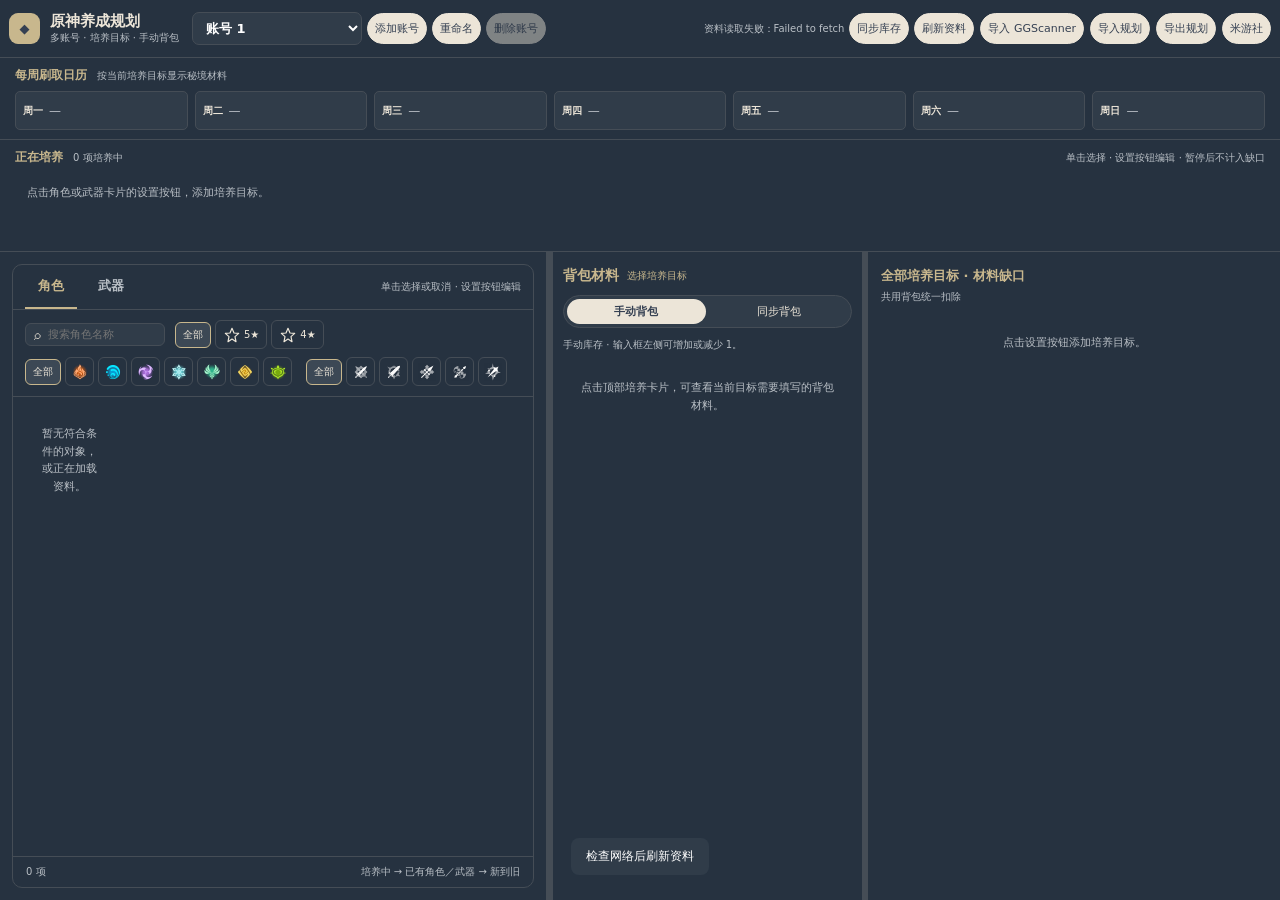
==== desktop/GenshinPlanner/wwwroot/index.html @ 85b59d74 "Bind planner accounts to game UIDs and simplify inventory sync" ====
<!doctype html>
<html lang="zh-CN">
<head>
<meta charset="utf-8"><meta name="viewport" content="width=device-width,initial-scale=1">
<title>原神养成规划</title><link rel="stylesheet" href="desktop.css">
</head>
<body>
<div class="app">
  <header class="app-header">
    <div class="app-identity"><span class="app-mark">◆</span><div><strong>原神养成规划</strong><span>多账号 · 培养目标 · 手动背包</span></div></div>
    <div class="account-picker"><select id="accountSelect" aria-label="切换规划账号"></select></div>
    <button class="soft-btn" id="addAccountButton" type="button">添加账号</button>
    <button class="soft-btn" id="renameAccountButton" type="button">重命名</button>
    <button class="soft-btn" id="deleteAccountButton" type="button">删除账号</button>
    <div class="header-spacer"></div><span class="data-status" id="dataStatus" role="status">正在读取本地数据…</span>
    <button class="soft-btn" id="syncInventoryButton" type="button">同步库存</button>
    <div class="header-actions">
      <button class="soft-btn" id="refreshButton" type="button">刷新资料</button>
      <button class="soft-btn" id="importGoodButton" type="button">导入 GGScanner</button>
      <button class="soft-btn" id="importButton" type="button">导入规划</button>
      <button class="soft-btn" id="exportButton" type="button">导出规划</button>
      <button class="soft-btn" id="mysOpen" type="button">米游社</button>
    </div>
  </header>
  <section class="calendar-strip" aria-label="每周刷取日历">
    <div class="strip-heading"><strong>每周刷取日历</strong><span id="calendarNote">按当前培养目标显示秘境材料</span></div>
    <div class="calendar-days" id="calendarDays"></div>
  </section>
  <section class="active-goals-strip" aria-label="正在培养">
    <div class="strip-heading"><strong>正在培养</strong><span id="activeGoalCount">0 项</span><span class="strip-hint">单击选择 · 设置按钮编辑 · 暂停后不计入缺口</span></div>
    <div class="active-goal-list" id="activeGoals"></div>
  </section>
  <div class="workbench" id="workbench">
    <main class="editor">
      <section class="chooser-panel">
        <div class="tabs" role="tablist" aria-label="培养对象">
          <button type="button" class="tab active" data-tab="character" aria-selected="true">角色</button>
          <button type="button" class="tab" data-tab="weapon" aria-selected="false">武器</button>
          <span class="roster-help">单击选择或取消 · 设置按钮编辑</span>
        </div>
        <div class="filter-area">
          <div class="filter-top">
            <label class="searchbox"><span aria-hidden="true">⌕</span><input id="searchInput" type="search" placeholder="搜索名称" autocomplete="off"></label>
            <div class="filter-row" id="starFilters" aria-label="星级筛选"></div>
          </div>
          <div class="filter-row" id="elementFilters" aria-label="元素筛选"></div>
          <div class="filter-row" id="weaponFilters" aria-label="武器类型筛选"></div>
        </div>
        <div class="roster-scroll"><div class="roster-grid" id="rosterGrid" aria-live="polite"></div></div>
        <div class="roster-foot"><span id="rosterCount">—</span><span>培养中 → 已有角色／武器 → 新到旧</span></div>
      </section>
    </main>
    <div class="column-resizer" data-divider="0" role="separator" tabindex="0" aria-orientation="vertical" aria-label="调整角色与背包列宽"></div>
    <aside class="inventory-rail">
      <div class="inventory-heading"><strong>背包材料</strong><span id="inventoryTarget">选择培养目标</span></div>
      <div class="inventory-mode-switch" role="group" aria-label="库存模式"><button type="button" data-inventory-mode="manual" class="active" aria-pressed="true">手动背包</button><button type="button" data-inventory-mode="synced" aria-pressed="false">同步背包</button></div>
      <p class="inventory-note" id="inventoryModeNote">手动库存 · 输入框左侧可增加或减少 1。</p>
      <div class="inventory-scroll" id="inventoryGroups"></div>
    </aside>
    <div class="column-resizer" data-divider="1" role="separator" tabindex="0" aria-orientation="vertical" aria-label="调整背包与材料缺口列宽"></div>
    <aside class="deficit-rail">
      <div class="deficit-heading"><strong id="resultTitle">全部培养目标 · 材料缺口</strong><span id="resultSummary">共用背包统一扣除</span></div>
      <div class="deficit-content" id="resultContent" aria-live="polite"></div>
    </aside>
  </div>
</div>
<div class="modal-backdrop" id="modal" hidden>
  <div class="modal" role="dialog" aria-modal="true" aria-labelledby="modalTitle">
    <h2 id="modalTitle">确认</h2><p id="modalDescription"></p>
    <input id="modalInput" type="text" maxlength="32" autocomplete="off">
    <div class="modal-actions"><button id="modalCancel" type="button">取消</button><button id="modalConfirm" class="primary-btn" type="button">确认</button></div>
  </div>
</div>
<div class="modal-backdrop" id="goalModal" hidden>
  <div class="modal goal-modal" role="dialog" aria-modal="true" aria-labelledby="goalModalTitle">
    <h2 id="goalModalTitle">培养目标</h2><div id="goalModalBody"></div>
    <div class="modal-actions"><button id="goalAddCopy" type="button" hidden>添加同名武器</button><button id="goalRemoveCopy" class="danger-btn" type="button" hidden>移除武器</button><button id="goalDelete" class="danger-btn" type="button">删除目标</button><span class="modal-spacer"></span><button id="goalCancel" type="button">取消</button><button id="goalSave" class="primary-btn" type="button">保存</button></div>
  </div>
</div>
<div class="modal-backdrop" id="mysModal" hidden>
  <div class="modal mys-modal" role="dialog" aria-modal="true" aria-labelledby="mysTitle">
    <h2 id="mysTitle">米游社账号与绑定</h2><p id="mysCurrentBinding"></p>
    <div class="goal-field"><span>米游社账号</span><select id="mysAccount"></select></div>
    <div class="modal-actions"><button id="mysAdd" type="button">添加账号</button><button id="mysRefresh" type="button">刷新凭证</button><button id="mysRemove" type="button">移除账号</button></div>
    <div id="mysQr" hidden><img id="mysQrImage" width="220" height="220" alt="米游社登录二维码"></div>
    <div class="goal-field"><span>原神 UID</span><select id="mysUid"></select></div>
    <div class="goal-field"><span>绑定规划账号</span><select id="mysBindingTarget"></select></div>
    <label class="goal-field" id="mysNewNameField" hidden><span>账号名称</span><input id="mysNewName" type="text" maxlength="32" autocomplete="off"></label>
    <div class="modal-actions"><button id="mysUnbind" type="button">解除当前绑定</button><button id="mysDiagnose" type="button">材料诊断</button><button id="mysBind" class="primary-btn" type="button">确认绑定</button></div>
    <p id="mysStatus" role="status"></p><p>库存按材料系列反推，虚线表示可确认的原始库存下限。未确定的材料留空；同步成功后更新整个同步背包。</p>
    <div class="modal-actions"><button id="mysClose" type="button">关闭</button></div>
  </div>
</div>
<div class="toast" id="toast" role="status" aria-live="polite"></div>
<script src="vendor/qrcode-generator.js"></script>
<script type="module" src="desktop-app.mjs"></script>
</body>
</html>
---- desktop/GenshinPlanner/wwwroot/desktop.css ----
:root{font-family:Inter,"Segoe UI","Microsoft YaHei",system-ui,sans-serif;font-size:13px;color:var(--text);background:var(--panel);color-scheme:dark;--panel:#263240;--surface:#303c49;--surface-hover:#3c4855;--line:#454d56;--text:#ece5d8;--muted:#b9bfc5;--gold:#c8b78d;--cream:#ece5d8;--ink:#354052;--purple:var(--gold)}
*{box-sizing:border-box}html,body{height:100%;width:100%;margin:0;overflow:hidden}
button,input,select{font:inherit}button{cursor:pointer}button:disabled{opacity:.45;cursor:default}
.app{display:flex;flex-direction:column;height:100vh;min-width:960px;background:var(--panel)}
.app-header{height:58px;min-height:58px;border-bottom:1px solid var(--line);background:var(--panel);display:flex;align-items:center;gap:9px;padding:0 16px}
.app-identity{display:flex;gap:10px;align-items:center;flex:none;margin-right:8px}.app-identity strong{display:block;font-size:15px}.app-identity span:not(.app-mark){display:block;font-size:10px;color:var(--muted)}.app-mark{width:31px;height:31px;border-radius:9px;background:var(--gold);color:var(--ink);display:grid;place-items:center}
.header-spacer{flex:1}.header-actions{display:flex;gap:6px;flex-wrap:nowrap}.account-picker{flex:none}.account-picker select{background:var(--surface);border:1px solid var(--line);border-radius:7px;padding:7px 9px;width:170px;max-width:100%;font-weight:700}.soft-btn{font-size:11px;border:1px solid var(--cream);background:var(--cream);border-radius:18px;padding:7px 9px;color:var(--ink);white-space:nowrap}.soft-btn:hover:not(:disabled){background:#fff}.data-status{color:var(--muted);font-size:10px;max-width:190px;overflow:hidden;white-space:nowrap;text-overflow:ellipsis}
.calendar-strip{background:var(--panel);border-bottom:1px solid var(--line);padding:9px 15px;flex:none}.strip-heading{display:flex;align-items:center;gap:10px;font-size:12px;margin-bottom:7px}.strip-heading strong,.inventory-heading strong,.deficit-heading strong{color:var(--gold)}.strip-heading span{color:var(--muted);font-size:10px}.strip-hint{margin-left:auto}.calendar-days{display:flex;gap:7px;overflow-x:auto;align-items:stretch;scrollbar-width:thin}.calendar-day{flex:1 0 auto;min-height:38px;background:var(--surface);border:1px solid var(--line);border-radius:5px;display:flex;align-items:center;gap:6px;padding:5px 7px;font-size:10px}.calendar-day strong{white-space:nowrap;color:var(--text)}.calendar-day:nth-child(7){border-color:var(--line);background:var(--surface)}.calendar-materials{display:flex;flex-wrap:nowrap;align-items:center;gap:4px;min-height:27px}.calendar-material{width:29px;height:29px;flex:none;border:1px solid var(--line);border-radius:5px;background:var(--surface);display:grid;place-items:center;overflow:hidden}.calendar-material img{width:100%;height:100%;object-fit:contain}.calendar-empty{font-size:12px;color:var(--muted)}
.active-goals-strip{background:var(--panel);border-bottom:1px solid var(--line);padding:9px 15px;min-height:112px;flex:none}.active-goal-list{display:flex;overflow-x:auto;gap:8px;min-height:64px;padding-bottom:3px}.goal-card{display:flex;flex:0 0 192px;align-items:center;gap:7px;border:1px solid var(--line);border-radius:9px;background:var(--surface);padding:6px 8px;text-align:left;cursor:pointer;min-width:0}.goal-card.selected{background:var(--surface-hover);outline:2px solid #fff;outline-offset:-2px}.goal-card.paused .goal-art img{filter:grayscale(1);opacity:.55}.goal-card:focus-visible,.avatar-card:focus-visible{outline:2px solid #ffffff;outline-offset:2px}.goal-art{flex:none;width:35px;height:39px;border-radius:7px;position:relative;display:grid;place-items:center;background:var(--surface);color:white;overflow:hidden;font-weight:700;font-size:17px}.goal-art img{position:absolute;inset:0;width:100%;height:100%;object-fit:contain;z-index:1}.thumb-fallback[hidden]{display:none}.goal-description{display:flex;flex:1;flex-direction:column;gap:4px;min-width:0}.goal-description strong{font-size:11px;white-space:nowrap;overflow:hidden;text-overflow:ellipsis}.goal-description small{color:var(--muted);font-size:10px;white-space:nowrap;overflow:hidden;text-overflow:ellipsis}.goal-toggle{width:24px;height:24px;flex:none;border:1px solid var(--line);background:var(--panel);color:var(--text);border-radius:6px;display:grid;place-items:center;padding:2px}.goal-toggle svg{width:16px;height:16px;stroke-width:2}.goal-paused{position:absolute;z-index:4;bottom:0;left:0;right:0;background:#414760d9;color:#fff;text-align:center;font-size:9px;line-height:15px}.empty-strip{font-size:11px;color:var(--muted);padding:12px}
.workbench{display:grid;grid-template-columns:minmax(0,1fr) 6px 310px 6px 400px;min-height:0;flex:1;overflow:hidden}.column-resizer{position:relative;z-index:5;background:var(--line);cursor:col-resize;touch-action:none}.column-resizer:hover,.column-resizer.dragging,.column-resizer:focus-visible{background:var(--gold)}.resizing-columns,.resizing-columns *{cursor:col-resize!important;user-select:none!important}
.editor{min-width:0;min-height:0;display:flex;flex-direction:column;padding:12px}.chooser-panel{border:1px solid var(--line);background:var(--panel);border-radius:10px;display:flex;flex-direction:column;min-height:0;overflow:hidden;flex:1}
.tabs{display:flex;align-items:center;gap:8px;height:45px;flex:none;border-bottom:1px solid var(--line);padding:0 12px}.tab{border:0;background:transparent;color:var(--muted);height:100%;border-bottom:2px solid transparent;padding:0 13px;font-weight:650}.tab.active{color:var(--gold);border-color:var(--gold)}.roster-help{margin-left:auto;font-size:10px;color:var(--muted)}
.filter-area{padding:10px 12px;border-bottom:1px solid var(--line);display:flex;flex-direction:row;align-items:center;align-content:flex-start;flex-wrap:wrap;column-gap:14px;row-gap:8px}.filter-top,.filter-row{display:flex;align-items:center;flex-wrap:wrap;gap:4px}.filter-top{column-gap:10px;row-gap:8px}.filter-row[hidden]{display:none}.searchbox{display:flex;align-items:center;gap:5px;background:var(--surface);border:1px solid var(--line);border-radius:6px;padding:3px 8px}.searchbox input{color:var(--text);width:110px;max-width:100%;min-width:0;border:0;background:transparent;outline:none;font-size:11px}.filter-chip{border:1px solid var(--line);border-radius:6px;background:var(--panel);color:var(--text);font-size:10px;padding:5px 7px;display:inline-flex;align-items:center;justify-content:center;gap:4px;white-space:nowrap}.filter-chip.active{background:var(--surface-hover);border-color:var(--gold);color:var(--text)}.filter-chip.icon-only{width:29px;height:29px;padding:3px;flex:none}.filter-icon{width:17px;height:17px;display:grid;place-items:center;flex:none}.filter-icon svg,.filter-icon img{width:16px;height:16px;object-fit:contain} .filter-icon.weapon-type{width:21px;height:21px}.filter-icon.weapon-type img,.filter-icon.weapon-type svg{width:18px;height:18px}
.roster-scroll{overflow:auto;min-height:0;flex:1;padding:10px}.roster-grid{display:grid;grid-template-columns:repeat(auto-fill,minmax(82px,1fr));gap:8px;align-content:start}.avatar-card{background:var(--cream);border:1px solid transparent;border-radius:5px;display:flex;flex-direction:column;align-items:stretch;gap:0;position:relative;isolation:isolate;cursor:pointer;min-width:0;overflow:hidden;text-align:center;padding:0}.avatar-card.selected::after{content:"";position:absolute;inset:0;border:2px solid #fff;border-radius:inherit;pointer-events:none;z-index:30}.avatar-card:hover{border-color:var(--gold)} .avatar-portrait{width:100%;aspect-ratio:1/1;position:relative;border-radius:4px 4px 17px 0;display:grid;place-items:center;overflow:hidden;background:#8a90a6 center/cover no-repeat;font-size:20px;color:white;font-weight:700}.avatar-card[data-rarity="1"] .avatar-portrait{background-image:url("icons/rarity/rarity-1.png")}.avatar-card[data-rarity="2"] .avatar-portrait{background-image:url("icons/rarity/rarity-2.png")}.avatar-card[data-rarity="3"] .avatar-portrait{background-image:url("icons/rarity/rarity-3.png")}.avatar-card[data-rarity="4"] .avatar-portrait{background-image:url("icons/rarity/rarity-4.webp")}.avatar-card[data-rarity="5"] .avatar-portrait{background-image:url("icons/rarity/rarity-5.webp")}.avatar-portrait>img{position:absolute;inset:0;width:100%;height:100%;object-fit:contain;z-index:1}.avatar-portrait>.thumb-fallback{z-index:1}.card-badge{--badge-inset:4px;--badge-size:23px;z-index:4;position:absolute;width:var(--badge-size);height:var(--badge-size);display:grid;place-items:center;background:transparent;border:0;padding:0;pointer-events:none}.card-badge.element{top:var(--badge-inset);left:var(--badge-inset)}.card-badge.training{bottom:var(--badge-inset);left:var(--badge-inset)}.card-badge img,.card-badge svg{position:static;width:100%;height:100%;object-fit:contain}.card-badge.element img{width:17px;height:17px}.avatar-status{position:absolute;bottom:6px;left:6px;z-index:5;width:23px;height:23px;display:grid;place-items:center;border-radius:5px;background:#469875;color:#fff;font-size:15px}.card-settings{position:absolute;top:4px;right:4px;z-index:11;width:23px;height:23px;border:0;border-radius:4px;background:transparent;color:#fff;display:grid;place-items:center;padding:0;cursor:pointer;line-height:0;filter:drop-shadow(0 1px 1px #263240)}.card-settings svg,.card-settings img{width:18px;height:18px;display:block;object-fit:contain}.goal-settings img{width:16px;height:16px;object-fit:contain}.card-settings:hover{background:#26324088}.card-settings:focus-visible{outline:1px solid white}.avatar-instance{position:absolute;top:4px;left:4px;z-index:5;background:#28374db8;color:#fff;font-size:9px;line-height:13px;padding:0 3px;border-radius:3px}.avatar-name{font-size:11px;line-height:16px;font-weight:680;white-space:nowrap;overflow:hidden;text-overflow:ellipsis;width:100%;padding:4px 5px;color:var(--ink);background:var(--cream);min-height:25px}.avatar-preview{position:absolute;bottom:7px;right:7px;z-index:12;background:var(--panel);color:var(--cream);font-size:8px;font-weight:700;border-radius:3px;line-height:13px;padding:0 3px;white-space:nowrap;pointer-events:none}.roster-foot{display:flex;justify-content:space-between;color:var(--muted);font-size:10px;border-top:1px solid var(--line);padding:8px 13px}
.inventory-rail{background:var(--panel);border-left:1px solid var(--line);padding:15px 10px 0;display:flex;flex-direction:column;min-height:0;min-width:0}.inventory-heading{display:flex;align-items:center;gap:8px}.inventory-heading strong{font-size:14px;white-space:nowrap}.inventory-heading span{font-size:10px;overflow:hidden;text-overflow:ellipsis;white-space:nowrap;color:var(--gold)}.inventory-note{font-size:10px;line-height:1.5;color:var(--muted);margin:9px 0}.inventory-scroll{overflow:auto;flex:1;min-height:0;padding-bottom:15px}.material-group{border:1px solid var(--line);border-radius:8px;margin-bottom:10px;overflow:hidden}.material-group>header{font-size:11px;font-weight:740;padding:9px;background:var(--surface);border-bottom:1px solid var(--line)}.material-rows{padding:3px 7px}.material-row{display:grid;grid-template-columns:30px minmax(0,1fr) 94px;align-items:center;gap:5px;min-height:44px;border-bottom:1px solid var(--line);padding:4px 0}.material-row:last-child{border:0}.material-img{width:30px;height:30px;display:grid;place-items:center;border-radius:5px;background:var(--surface);flex:none;overflow:hidden}.material-img img{width:100%;height:100%;object-fit:cover}.material-item-copy{min-width:0}.material-name{font-size:10px;overflow:hidden;white-space:nowrap;text-overflow:ellipsis}.material-share{font-size:9px;color:var(--gold);margin-top:4px}.material-number{display:flex;width:94px;height:29px;border:1px solid var(--line);border-radius:6px;overflow:hidden}.material-arrows{display:flex;flex-direction:column;flex:none;width:22px;border-right:1px solid var(--line)}.material-arrows button{height:14px;border:0;background:var(--surface);padding:0;font-size:8px;color:var(--text)}.material-arrows button:first-child{border-bottom:1px solid var(--line)}.material-number input{background:var(--surface);width:100%;min-width:0;border:0;text-align:right;padding:0 5px;color:var(--text)}.empty-hint{padding:18px;text-align:center;font-size:11px;color:var(--muted);line-height:1.6}
.deficit-rail{background:var(--panel);padding:15px 10px 0;min-height:0;min-width:0;display:flex;flex-direction:column}.deficit-heading{display:flex;flex-direction:column;gap:5px;padding:0 3px 12px}.deficit-heading strong{font-size:13px}.deficit-heading span{font-size:10px;color:var(--muted)}.deficit-content{overflow-y:auto;min-height:0;flex:1;padding-bottom:16px}.deficit-group{border:1px solid var(--line);background:var(--panel);border-radius:9px;margin-bottom:9px;overflow:hidden}.deficit-group h3{margin:0;padding:9px 10px;font-size:11px;background:var(--surface);color:var(--gold)}.deficit-item{border-bottom:1px solid var(--line)}.deficit-item:last-child{border:0}.deficit-item summary{list-style:none;cursor:pointer}.deficit-item summary::-webkit-details-marker{display:none}.deficit-row{display:flex;align-items:center;gap:7px;padding:7px 9px}.deficit-img{width:30px;height:30px}.deficit-name{min-width:0;flex:1;overflow:hidden;text-overflow:ellipsis;white-space:nowrap;font-size:10px}.deficit-value{display:flex;flex-direction:column;align-items:flex-end;gap:2px;white-space:nowrap}.deficit-value strong{font-size:11px;color:#e4bb80}.deficit-value small{font-size:9px;color:var(--muted)}.deficit-breakdown{padding:9px 10px;background:var(--surface);border-top:1px solid var(--line)}.deficit-source-heading{font-size:10px;font-weight:700;margin-bottom:7px;color:var(--gold)}.deficit-source-row{display:flex;justify-content:space-between;gap:7px;padding:4px 0;font-size:10px}.deficit-source-row b{white-space:nowrap;font-size:10px}.deficit-breakdown p{color:var(--muted);font-size:9px;line-height:1.5;margin:6px 0 0}.deficit-warning{padding:10px;border:1px solid #77585a;border-radius:6px;margin-bottom:8px;background:#493c43;font-size:10px;color:#f0b6ad}
#modal{z-index:60}.modal-backdrop[hidden]{display:none!important}.modal-backdrop{position:fixed;z-index:40;inset:0;background:#14223d70;display:grid;place-items:center;padding:20px}.modal{width:min(410px,95vw);max-height:90vh;overflow:auto;padding:22px;background:var(--panel);box-shadow:0 22px 75px #101e3a38;border-radius:14px}.modal h2{font-size:17px;margin:0 0 12px}.modal p{font-size:11px;color:var(--muted);white-space:pre-wrap;line-height:1.6}.modal input[type="text"]{background:var(--surface);color:var(--text);height:36px;border:1px solid var(--line);border-radius:7px;width:100%;padding:8px}.modal-actions{display:flex;flex-wrap:wrap;gap:7px;margin-top:17px;justify-content:flex-end}.modal-spacer{flex:1}.modal-actions button{border:1px solid var(--cream);background:var(--cream);color:var(--ink);border-radius:30px;padding:8px 14px;white-space:nowrap}.modal-actions .primary-btn{background:var(--cream);color:var(--ink);border-color:var(--cream)}.modal-actions .danger-btn{color:#a4514d}.goal-modal{width:min(500px,95vw)}.goal-editor-caption{margin:4px 0 12px}.goal-level-field{display:grid;grid-template-columns:96px minmax(0,1fr) 20px minmax(0,1fr);align-items:center;column-gap:10px;min-height:38px;margin:9px 0}.goal-level-field>span{font-size:11px;color:var(--text)}.goal-level-field>.goal-level-arrow{text-align:center;font-size:14px;color:var(--muted)}.goal-field{display:grid;grid-template-columns:96px minmax(0,1fr);align-items:start;gap:10px;margin:10px 0}.goal-field>span{padding-top:10px}.goal-field span{font-size:11px;color:var(--text)}.goal-field select,.goal-level-field select{height:36px;width:100%;min-width:0;border:1px solid var(--line);border-radius:7px;background:var(--surface);padding:0 9px;font-size:11px}.goal-field[hidden]{display:none}.goal-check{display:flex;align-items:center;gap:8px;font-size:11px;margin:12px 0}.goal-check input{accent-color:var(--gold)}.toast{position:fixed;z-index:50;bottom:25px;left:50%;transform:translateX(-50%);background:var(--surface);color:white;border-radius:8px;padding:10px 15px;font-size:12px;opacity:0;pointer-events:none;transition:opacity .2s}.toast.show{opacity:1}
@media(max-width:1400px){.app-header{gap:5px;padding:0 9px}.soft-btn{padding:7px}.roster-grid{grid-template-columns:repeat(auto-fill,minmax(82px,1fr))}}

.weapon-picker{min-width:0}.weapon-picker-trigger{width:100%;min-height:36px;display:flex;gap:6px;align-items:center;text-align:left;background:var(--surface);color:var(--text);border:1px solid var(--line);border-radius:6px;padding:3px 8px}.picker-arrow{margin-left:auto}.weapon-picker-grid{display:grid;grid-template-columns:repeat(auto-fill,minmax(34px,1fr));gap:5px;max-height:172px;overflow:auto;padding:7px;margin-top:5px;background:var(--surface);border:1px solid var(--line);border-radius:6px}.weapon-picker-grid[hidden]{display:none}.weapon-picker-option{position:relative;min-width:0;aspect-ratio:1;padding:0;border:1px solid transparent;background:transparent;border-radius:4px;overflow:hidden}.weapon-picker-option.selected{border-color:#fff;outline:1px solid #fff;outline-offset:-2px}.weapon-picker-icon{display:grid;place-items:center;position:relative;width:100%;aspect-ratio:1;border-radius:3px;overflow:hidden;background-position:center;background-size:cover}.weapon-picker-trigger .weapon-picker-icon{width:28px;flex:none}.weapon-picker-icon>img{width:100%;height:100%;object-fit:contain;position:absolute;inset:0}.picker-instance{position:absolute;top:1px;left:1px;background:var(--panel);color:var(--cream);font-size:8px;border-radius:2px;padding:0 2px}.weapon-picker-command{grid-column:1/-1;text-align:left;padding:5px 7px;color:var(--text);background:var(--panel);border:1px solid var(--line);border-radius:4px}.weapon-picker-command.selected{border-color:var(--gold)}.material-img,.calendar-material,.weapon-picker-icon{background-position:center;background-size:cover;background-repeat:no-repeat}
[data-rank="1"]:is(.material-img,.calendar-material,.weapon-picker-icon){background-image:url("icons/rarity/rarity-1.png")}
[data-rank="2"]:is(.material-img,.calendar-material,.weapon-picker-icon){background-image:url("icons/rarity/rarity-2.png")}
[data-rank="3"]:is(.material-img,.calendar-material,.weapon-picker-icon){background-image:url("icons/rarity/rarity-3.png")}
[data-rank="4"]:is(.material-img,.calendar-material,.weapon-picker-icon){background-image:url("icons/rarity/rarity-4.webp")}
[data-rank="5"]:is(.material-img,.calendar-material,.weapon-picker-icon){background-image:url("icons/rarity/rarity-5.webp")}

#mysModal{z-index:55}.mys-modal{width:min(480px,95vw)}.mys-modal #mysQr:not([hidden]){display:grid;justify-items:center;margin:12px 0}.mys-modal #mysQr img{background:#fff}.inventory-minimum{border-style:dashed!important}

.inventory-mode-switch{display:flex;gap:4px;margin-top:10px;padding:3px;background:var(--surface);border:1px solid var(--line);border-radius:18px;flex:none}.inventory-mode-switch button{flex:1;min-width:0;border:0;background:transparent;color:var(--text);font-size:11px;border-radius:15px;padding:5px 4px;white-space:nowrap}.inventory-mode-switch button.active{background:var(--cream);color:var(--ink);font-weight:700}.material-number input[readonly]{cursor:default}.material-number:has(.inventory-minimum){border-style:dashed}
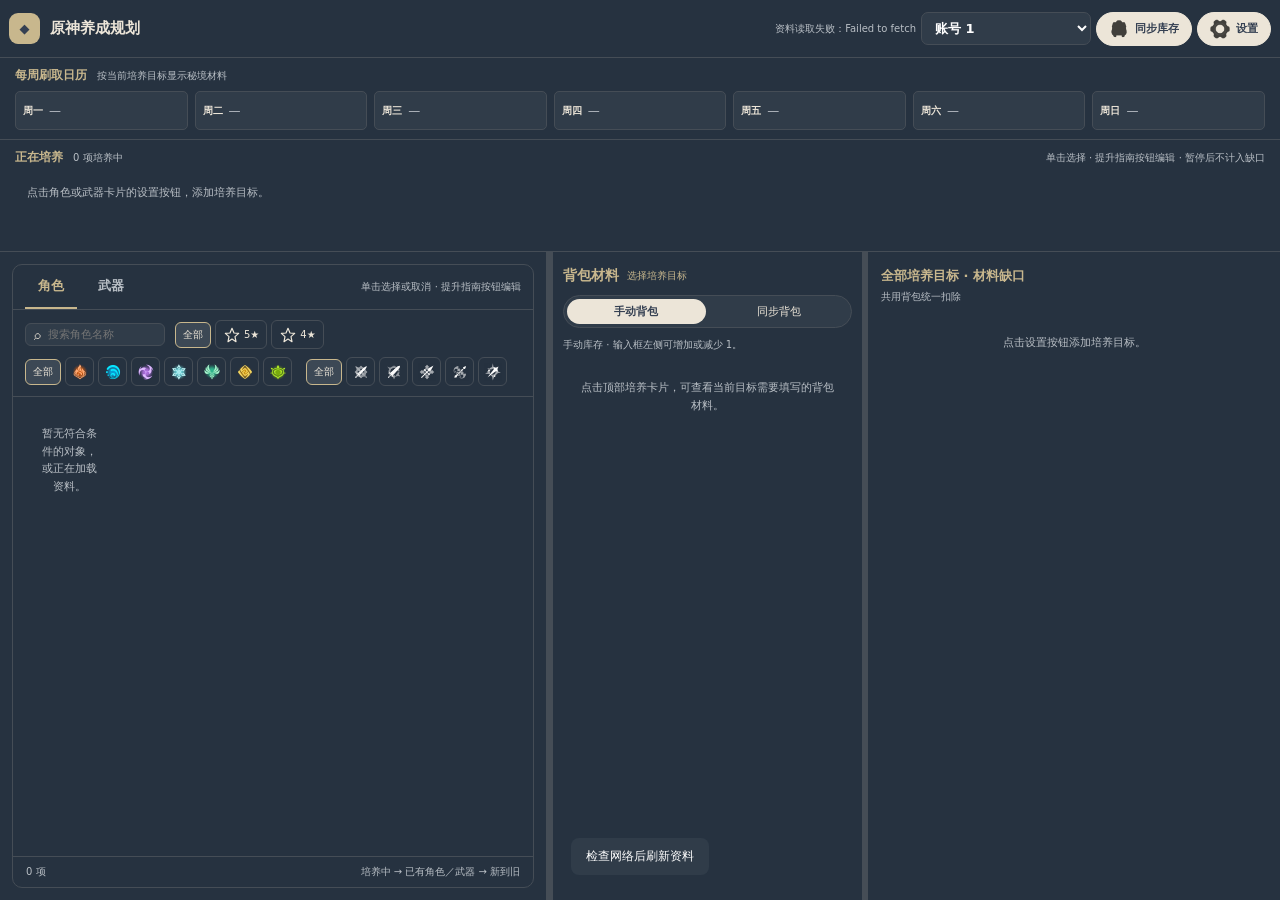
==== commit 3b9f2ece: "Add grouped settings menu, game icons and portable release updater" ====
--- a/desktop/GenshinPlanner/wwwroot/index.html
+++ b/desktop/GenshinPlanner/wwwroot/index.html
@@ -7,19 +7,27 @@
 <body>
 <div class="app">
   <header class="app-header">
-    <div class="app-identity"><span class="app-mark">◆</span><div><strong>原神养成规划</strong><span>多账号 · 培养目标 · 手动背包</span></div></div>
+    <div class="app-identity"><span class="app-mark">◆</span><div><strong>原神养成规划</strong><span id="appVersion"></span></div></div>
+    <div class="header-spacer"></div><span class="data-status" id="dataStatus" role="status">正在读取本地数据…</span>
     <div class="account-picker"><select id="accountSelect" aria-label="切换规划账号"></select></div>
-    <button class="soft-btn" id="addAccountButton" type="button">添加账号</button>
-    <button class="soft-btn" id="renameAccountButton" type="button">重命名</button>
-    <button class="soft-btn" id="deleteAccountButton" type="button">删除账号</button>
-    <div class="header-spacer"></div><span class="data-status" id="dataStatus" role="status">正在读取本地数据…</span>
-    <button class="soft-btn" id="syncInventoryButton" type="button">同步库存</button>
-    <div class="header-actions">
-      <button class="soft-btn" id="refreshButton" type="button">刷新资料</button>
-      <button class="soft-btn" id="importGoodButton" type="button">导入 GGScanner</button>
-      <button class="soft-btn" id="importButton" type="button">导入规划</button>
-      <button class="soft-btn" id="exportButton" type="button">导出规划</button>
-      <button class="soft-btn" id="mysOpen" type="button">米游社</button>
+    <button class="soft-btn header-icon-btn" id="syncInventoryButton" type="button"><img src="icons/inventory.png" alt="">同步库存</button>
+    <div class="settings-wrap" id="settingsWrap">
+      <button class="soft-btn header-icon-btn" id="settingsButton" type="button" aria-expanded="false" aria-controls="settingsMenu"><img src="icons/settings.png" alt="">设置</button>
+      <div id="settingsMenu" class="settings-menu" hidden>
+        <div class="settings-group"><span>账号管理</span>
+          <button id="addAccountButton" type="button">添加规划账号</button>
+          <button id="renameAccountButton" type="button">重命名当前账号</button>
+          <button id="deleteAccountButton" type="button">删除当前账号</button>
+          <button id="mysOpen" type="button">米游社账号与绑定</button>
+        </div>
+        <div class="settings-group"><span>资料与数据</span>
+          <button id="refreshButton" type="button">刷新游戏资料</button>
+          <button id="importGoodButton" type="button">导入 GGScanner</button>
+          <button id="importButton" type="button">导入规划</button>
+          <button id="exportButton" type="button">导出规划</button>
+        </div>
+        <div class="settings-group"><span>程序</span><button id="checkUpdateButton" type="button">检查更新</button></div>
+      </div>
     </div>
   </header>
   <section class="calendar-strip" aria-label="每周刷取日历">
@@ -27,7 +35,7 @@
     <div class="calendar-days" id="calendarDays"></div>
   </section>
   <section class="active-goals-strip" aria-label="正在培养">
-    <div class="strip-heading"><strong>正在培养</strong><span id="activeGoalCount">0 项</span><span class="strip-hint">单击选择 · 设置按钮编辑 · 暂停后不计入缺口</span></div>
+    <div class="strip-heading"><strong>正在培养</strong><span id="activeGoalCount">0 项</span><span class="strip-hint">单击选择 · 提升指南按钮编辑 · 暂停后不计入缺口</span></div>
     <div class="active-goal-list" id="activeGoals"></div>
   </section>
   <div class="workbench" id="workbench">
@@ -36,7 +44,7 @@
         <div class="tabs" role="tablist" aria-label="培养对象">
           <button type="button" class="tab active" data-tab="character" aria-selected="true">角色</button>
           <button type="button" class="tab" data-tab="weapon" aria-selected="false">武器</button>
-          <span class="roster-help">单击选择或取消 · 设置按钮编辑</span>
+          <span class="roster-help">单击选择或取消 · 提升指南按钮编辑</span>
         </div>
         <div class="filter-area">
           <div class="filter-top">
@@ -91,6 +99,14 @@
     <div class="modal-actions"><button id="mysClose" type="button">关闭</button></div>
   </div>
 </div>
+<div class="modal-backdrop" id="updateModal" hidden>
+  <div class="modal update-modal" role="dialog" aria-modal="true" aria-labelledby="updateTitle">
+    <h2 id="updateTitle">发现新版本</h2><p id="updateVersions"></p>
+    <div id="updateNotes" class="update-notes"></div>
+    <p id="updateStatus" role="status">更新完成后程序将自动重启，本地规划与账号数据将保留。</p>
+    <div class="modal-actions"><button id="updateLater" type="button">稍后更新</button><button id="updateInstall" class="primary-btn" type="button">立即更新</button></div>
+  </div>
+</div>
 <div class="toast" id="toast" role="status" aria-live="polite"></div>
 <script src="vendor/qrcode-generator.js"></script>
 <script type="module" src="desktop-app.mjs"></script>
--- a/desktop/GenshinPlanner/wwwroot/desktop.css
+++ b/desktop/GenshinPlanner/wwwroot/desktop.css
@@ -27,3 +27,17 @@
 #mysModal{z-index:55}.mys-modal{width:min(480px,95vw)}.mys-modal #mysQr:not([hidden]){display:grid;justify-items:center;margin:12px 0}.mys-modal #mysQr img{background:#fff}.inventory-minimum{border-style:dashed!important}
 
 .inventory-mode-switch{display:flex;gap:4px;margin-top:10px;padding:3px;background:var(--surface);border:1px solid var(--line);border-radius:18px;flex:none}.inventory-mode-switch button{flex:1;min-width:0;border:0;background:transparent;color:var(--text);font-size:11px;border-radius:15px;padding:5px 4px;white-space:nowrap}.inventory-mode-switch button.active{background:var(--cream);color:var(--ink);font-weight:700}.material-number input[readonly]{cursor:default}.material-number:has(.inventory-minimum){border-style:dashed}
+
+.header-icon-btn{display:inline-flex;align-items:center;gap:6px;padding:6px 12px;min-height:32px;font-weight:650}
+.header-icon-btn img{width:20px;height:20px;object-fit:contain;filter:brightness(0) saturate(100%);opacity:.72}
+.settings-wrap{position:relative;flex:none}
+.settings-menu[hidden]{display:none}
+.settings-menu{position:absolute;z-index:80;top:calc(100% + 9px);right:0;width:216px;background:var(--panel);border:1px solid var(--line);border-radius:8px;padding:5px 6px;box-shadow:0 10px 30px #10182470}
+.settings-group{padding:5px 0}
+.settings-group+.settings-group{border-top:1px solid var(--line)}
+.settings-group>span{display:block;padding:4px 10px;font-size:10px;color:var(--muted)}
+.settings-group button{display:block;width:100%;padding:8px 10px;border:0;background:transparent;color:var(--text);text-align:left;border-radius:4px;font-size:11px;cursor:pointer}
+.settings-group button:hover:not(:disabled),.settings-group button:focus-visible{background:var(--surface);color:var(--cream)}
+.settings-group button:disabled{opacity:.45;cursor:default}
+#updateModal{z-index:70}.update-modal{width:min(460px,95vw)}
+.update-notes{white-space:pre-wrap;overflow-wrap:anywhere;max-height:220px;overflow:auto;background:var(--surface);padding:12px;border-radius:6px;font-size:11px;line-height:1.6;color:var(--text)}
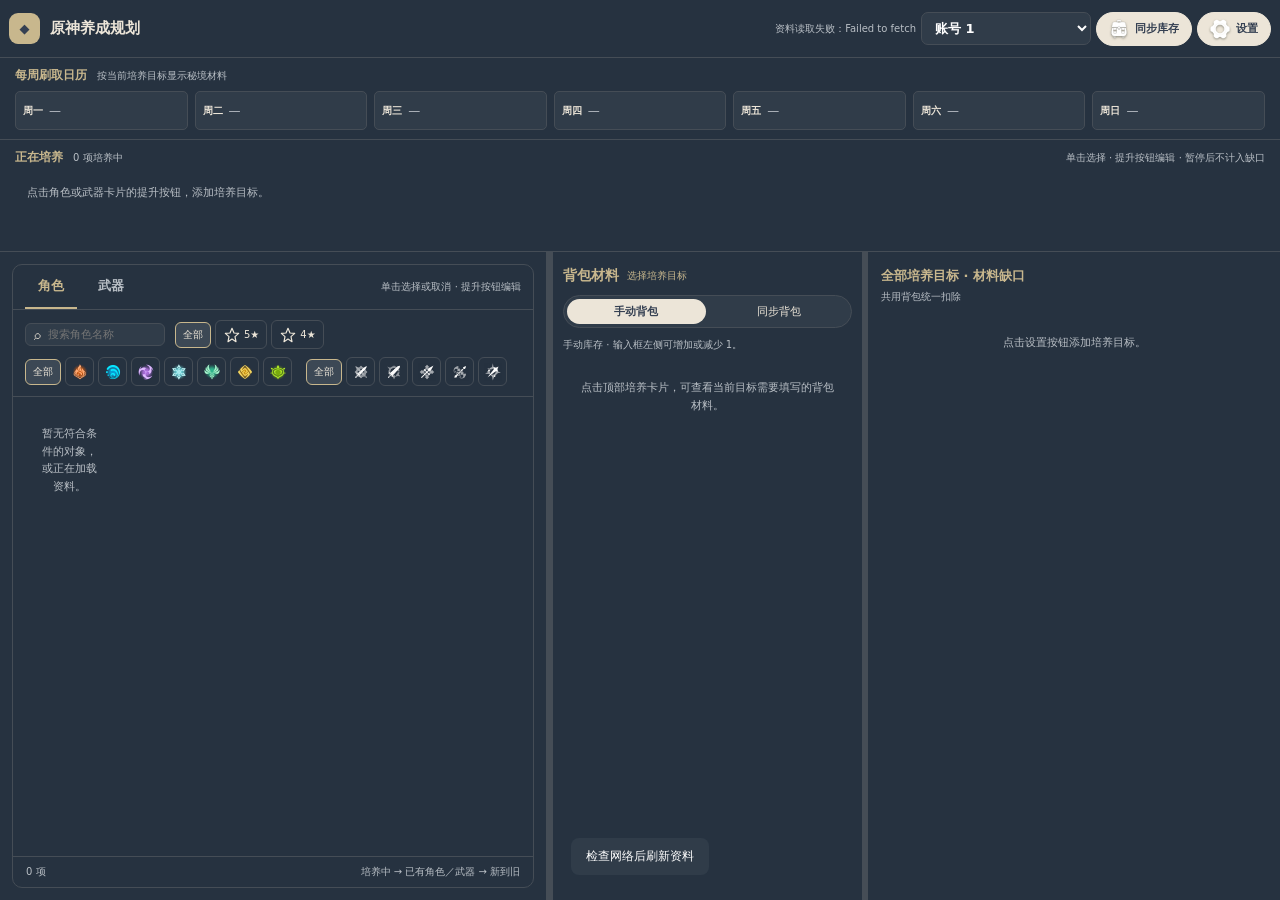
==== commit 2628784d: "Refine game icons and apply confirmed synchronized inventory to manual backpack" ====
--- a/desktop/GenshinPlanner/wwwroot/index.html
+++ b/desktop/GenshinPlanner/wwwroot/index.html
@@ -35,7 +35,7 @@
     <div class="calendar-days" id="calendarDays"></div>
   </section>
   <section class="active-goals-strip" aria-label="正在培养">
-    <div class="strip-heading"><strong>正在培养</strong><span id="activeGoalCount">0 项</span><span class="strip-hint">单击选择 · 提升指南按钮编辑 · 暂停后不计入缺口</span></div>
+    <div class="strip-heading"><strong>正在培养</strong><span id="activeGoalCount">0 项</span><span class="strip-hint">单击选择 · 提升按钮编辑 · 暂停后不计入缺口</span></div>
     <div class="active-goal-list" id="activeGoals"></div>
   </section>
   <div class="workbench" id="workbench">
@@ -44,7 +44,7 @@
         <div class="tabs" role="tablist" aria-label="培养对象">
           <button type="button" class="tab active" data-tab="character" aria-selected="true">角色</button>
           <button type="button" class="tab" data-tab="weapon" aria-selected="false">武器</button>
-          <span class="roster-help">单击选择或取消 · 提升指南按钮编辑</span>
+          <span class="roster-help">单击选择或取消 · 提升按钮编辑</span>
         </div>
         <div class="filter-area">
           <div class="filter-top">
@@ -62,6 +62,7 @@
     <aside class="inventory-rail">
       <div class="inventory-heading"><strong>背包材料</strong><span id="inventoryTarget">选择培养目标</span></div>
       <div class="inventory-mode-switch" role="group" aria-label="库存模式"><button type="button" data-inventory-mode="manual" class="active" aria-pressed="true">手动背包</button><button type="button" data-inventory-mode="synced" aria-pressed="false">同步背包</button></div>
+      <button class="inventory-apply" id="applyInventoryButton" type="button" hidden>应用到手动背包</button>
       <p class="inventory-note" id="inventoryModeNote">手动库存 · 输入框左侧可增加或减少 1。</p>
       <div class="inventory-scroll" id="inventoryGroups"></div>
     </aside>
--- a/desktop/GenshinPlanner/wwwroot/desktop.css
+++ b/desktop/GenshinPlanner/wwwroot/desktop.css
@@ -11,7 +11,7 @@
 .editor{min-width:0;min-height:0;display:flex;flex-direction:column;padding:12px}.chooser-panel{border:1px solid var(--line);background:var(--panel);border-radius:10px;display:flex;flex-direction:column;min-height:0;overflow:hidden;flex:1}
 .tabs{display:flex;align-items:center;gap:8px;height:45px;flex:none;border-bottom:1px solid var(--line);padding:0 12px}.tab{border:0;background:transparent;color:var(--muted);height:100%;border-bottom:2px solid transparent;padding:0 13px;font-weight:650}.tab.active{color:var(--gold);border-color:var(--gold)}.roster-help{margin-left:auto;font-size:10px;color:var(--muted)}
 .filter-area{padding:10px 12px;border-bottom:1px solid var(--line);display:flex;flex-direction:row;align-items:center;align-content:flex-start;flex-wrap:wrap;column-gap:14px;row-gap:8px}.filter-top,.filter-row{display:flex;align-items:center;flex-wrap:wrap;gap:4px}.filter-top{column-gap:10px;row-gap:8px}.filter-row[hidden]{display:none}.searchbox{display:flex;align-items:center;gap:5px;background:var(--surface);border:1px solid var(--line);border-radius:6px;padding:3px 8px}.searchbox input{color:var(--text);width:110px;max-width:100%;min-width:0;border:0;background:transparent;outline:none;font-size:11px}.filter-chip{border:1px solid var(--line);border-radius:6px;background:var(--panel);color:var(--text);font-size:10px;padding:5px 7px;display:inline-flex;align-items:center;justify-content:center;gap:4px;white-space:nowrap}.filter-chip.active{background:var(--surface-hover);border-color:var(--gold);color:var(--text)}.filter-chip.icon-only{width:29px;height:29px;padding:3px;flex:none}.filter-icon{width:17px;height:17px;display:grid;place-items:center;flex:none}.filter-icon svg,.filter-icon img{width:16px;height:16px;object-fit:contain} .filter-icon.weapon-type{width:21px;height:21px}.filter-icon.weapon-type img,.filter-icon.weapon-type svg{width:18px;height:18px}
-.roster-scroll{overflow:auto;min-height:0;flex:1;padding:10px}.roster-grid{display:grid;grid-template-columns:repeat(auto-fill,minmax(82px,1fr));gap:8px;align-content:start}.avatar-card{background:var(--cream);border:1px solid transparent;border-radius:5px;display:flex;flex-direction:column;align-items:stretch;gap:0;position:relative;isolation:isolate;cursor:pointer;min-width:0;overflow:hidden;text-align:center;padding:0}.avatar-card.selected::after{content:"";position:absolute;inset:0;border:2px solid #fff;border-radius:inherit;pointer-events:none;z-index:30}.avatar-card:hover{border-color:var(--gold)} .avatar-portrait{width:100%;aspect-ratio:1/1;position:relative;border-radius:4px 4px 17px 0;display:grid;place-items:center;overflow:hidden;background:#8a90a6 center/cover no-repeat;font-size:20px;color:white;font-weight:700}.avatar-card[data-rarity="1"] .avatar-portrait{background-image:url("icons/rarity/rarity-1.png")}.avatar-card[data-rarity="2"] .avatar-portrait{background-image:url("icons/rarity/rarity-2.png")}.avatar-card[data-rarity="3"] .avatar-portrait{background-image:url("icons/rarity/rarity-3.png")}.avatar-card[data-rarity="4"] .avatar-portrait{background-image:url("icons/rarity/rarity-4.webp")}.avatar-card[data-rarity="5"] .avatar-portrait{background-image:url("icons/rarity/rarity-5.webp")}.avatar-portrait>img{position:absolute;inset:0;width:100%;height:100%;object-fit:contain;z-index:1}.avatar-portrait>.thumb-fallback{z-index:1}.card-badge{--badge-inset:4px;--badge-size:23px;z-index:4;position:absolute;width:var(--badge-size);height:var(--badge-size);display:grid;place-items:center;background:transparent;border:0;padding:0;pointer-events:none}.card-badge.element{top:var(--badge-inset);left:var(--badge-inset)}.card-badge.training{bottom:var(--badge-inset);left:var(--badge-inset)}.card-badge img,.card-badge svg{position:static;width:100%;height:100%;object-fit:contain}.card-badge.element img{width:17px;height:17px}.avatar-status{position:absolute;bottom:6px;left:6px;z-index:5;width:23px;height:23px;display:grid;place-items:center;border-radius:5px;background:#469875;color:#fff;font-size:15px}.card-settings{position:absolute;top:4px;right:4px;z-index:11;width:23px;height:23px;border:0;border-radius:4px;background:transparent;color:#fff;display:grid;place-items:center;padding:0;cursor:pointer;line-height:0;filter:drop-shadow(0 1px 1px #263240)}.card-settings svg,.card-settings img{width:18px;height:18px;display:block;object-fit:contain}.goal-settings img{width:16px;height:16px;object-fit:contain}.card-settings:hover{background:#26324088}.card-settings:focus-visible{outline:1px solid white}.avatar-instance{position:absolute;top:4px;left:4px;z-index:5;background:#28374db8;color:#fff;font-size:9px;line-height:13px;padding:0 3px;border-radius:3px}.avatar-name{font-size:11px;line-height:16px;font-weight:680;white-space:nowrap;overflow:hidden;text-overflow:ellipsis;width:100%;padding:4px 5px;color:var(--ink);background:var(--cream);min-height:25px}.avatar-preview{position:absolute;bottom:7px;right:7px;z-index:12;background:var(--panel);color:var(--cream);font-size:8px;font-weight:700;border-radius:3px;line-height:13px;padding:0 3px;white-space:nowrap;pointer-events:none}.roster-foot{display:flex;justify-content:space-between;color:var(--muted);font-size:10px;border-top:1px solid var(--line);padding:8px 13px}
+.roster-scroll{overflow:auto;min-height:0;flex:1;padding:10px}.roster-grid{display:grid;grid-template-columns:repeat(auto-fill,minmax(82px,1fr));gap:8px;align-content:start}.avatar-card{background:var(--cream);border:1px solid transparent;border-radius:5px;display:flex;flex-direction:column;align-items:stretch;gap:0;position:relative;isolation:isolate;cursor:pointer;min-width:0;overflow:hidden;text-align:center;padding:0}.avatar-card.selected::after{content:"";position:absolute;inset:0;border:2px solid #fff;border-radius:inherit;pointer-events:none;z-index:30}.avatar-card:hover{border-color:var(--gold)} .avatar-portrait{width:100%;aspect-ratio:1/1;position:relative;border-radius:4px 4px 17px 0;display:grid;place-items:center;overflow:hidden;background:#8a90a6 center/cover no-repeat;font-size:20px;color:white;font-weight:700}.avatar-card[data-rarity="1"] .avatar-portrait{background-image:url("icons/rarity/rarity-1.png")}.avatar-card[data-rarity="2"] .avatar-portrait{background-image:url("icons/rarity/rarity-2.png")}.avatar-card[data-rarity="3"] .avatar-portrait{background-image:url("icons/rarity/rarity-3.png")}.avatar-card[data-rarity="4"] .avatar-portrait{background-image:url("icons/rarity/rarity-4.webp")}.avatar-card[data-rarity="5"] .avatar-portrait{background-image:url("icons/rarity/rarity-5.webp")}.avatar-portrait>img{position:absolute;inset:0;width:100%;height:100%;object-fit:contain;z-index:1}.avatar-portrait>.thumb-fallback{z-index:1}.card-badge{--badge-inset:2px;--badge-size:23px;z-index:4;position:absolute;width:var(--badge-size);height:var(--badge-size);display:grid;place-items:center;background:transparent;border:0;padding:0;pointer-events:none}.card-badge.element{top:var(--badge-inset);left:var(--badge-inset)}.card-badge.training{bottom:var(--badge-inset);left:var(--badge-inset)}.card-badge img,.card-badge svg{position:static;width:100%;height:100%;object-fit:contain}.card-badge.element img{width:17px;height:17px}.avatar-status{position:absolute;bottom:2px;left:2px;z-index:5;width:23px;height:23px;display:grid;place-items:center;border-radius:5px;background:#469875;color:#fff;font-size:15px}.card-settings{position:absolute;top:2px;right:2px;z-index:11;width:23px;height:23px;border:0;border-radius:4px;background:transparent;color:#fff;display:grid;place-items:center;padding:0;cursor:pointer;line-height:0;filter:drop-shadow(0 1px 1px #263240)}.card-settings svg,.card-settings img{width:18px;height:18px;display:block;object-fit:contain}.goal-settings img{width:16px;height:16px;object-fit:contain}.card-settings:hover{background:#26324088}.card-settings:focus-visible{outline:1px solid white}.avatar-instance,.avatar-preview{position:absolute;background:#28374db8;color:#fff;font-size:9px;line-height:13px;padding:0 3px;border-radius:3px;font-weight:700;white-space:nowrap}.avatar-instance{top:2px;left:2px;z-index:5}.avatar-name{font-size:11px;line-height:16px;font-weight:680;white-space:nowrap;overflow:hidden;text-overflow:ellipsis;width:100%;padding:4px 5px;color:var(--ink);background:var(--cream);min-height:25px}.avatar-preview{bottom:2px;right:2px;z-index:12}.roster-foot{display:flex;justify-content:space-between;color:var(--muted);font-size:10px;border-top:1px solid var(--line);padding:8px 13px}
 .inventory-rail{background:var(--panel);border-left:1px solid var(--line);padding:15px 10px 0;display:flex;flex-direction:column;min-height:0;min-width:0}.inventory-heading{display:flex;align-items:center;gap:8px}.inventory-heading strong{font-size:14px;white-space:nowrap}.inventory-heading span{font-size:10px;overflow:hidden;text-overflow:ellipsis;white-space:nowrap;color:var(--gold)}.inventory-note{font-size:10px;line-height:1.5;color:var(--muted);margin:9px 0}.inventory-scroll{overflow:auto;flex:1;min-height:0;padding-bottom:15px}.material-group{border:1px solid var(--line);border-radius:8px;margin-bottom:10px;overflow:hidden}.material-group>header{font-size:11px;font-weight:740;padding:9px;background:var(--surface);border-bottom:1px solid var(--line)}.material-rows{padding:3px 7px}.material-row{display:grid;grid-template-columns:30px minmax(0,1fr) 94px;align-items:center;gap:5px;min-height:44px;border-bottom:1px solid var(--line);padding:4px 0}.material-row:last-child{border:0}.material-img{width:30px;height:30px;display:grid;place-items:center;border-radius:5px;background:var(--surface);flex:none;overflow:hidden}.material-img img{width:100%;height:100%;object-fit:cover}.material-item-copy{min-width:0}.material-name{font-size:10px;overflow:hidden;white-space:nowrap;text-overflow:ellipsis}.material-share{font-size:9px;color:var(--gold);margin-top:4px}.material-number{display:flex;width:94px;height:29px;border:1px solid var(--line);border-radius:6px;overflow:hidden}.material-arrows{display:flex;flex-direction:column;flex:none;width:22px;border-right:1px solid var(--line)}.material-arrows button{height:14px;border:0;background:var(--surface);padding:0;font-size:8px;color:var(--text)}.material-arrows button:first-child{border-bottom:1px solid var(--line)}.material-number input{background:var(--surface);width:100%;min-width:0;border:0;text-align:right;padding:0 5px;color:var(--text)}.empty-hint{padding:18px;text-align:center;font-size:11px;color:var(--muted);line-height:1.6}
 .deficit-rail{background:var(--panel);padding:15px 10px 0;min-height:0;min-width:0;display:flex;flex-direction:column}.deficit-heading{display:flex;flex-direction:column;gap:5px;padding:0 3px 12px}.deficit-heading strong{font-size:13px}.deficit-heading span{font-size:10px;color:var(--muted)}.deficit-content{overflow-y:auto;min-height:0;flex:1;padding-bottom:16px}.deficit-group{border:1px solid var(--line);background:var(--panel);border-radius:9px;margin-bottom:9px;overflow:hidden}.deficit-group h3{margin:0;padding:9px 10px;font-size:11px;background:var(--surface);color:var(--gold)}.deficit-item{border-bottom:1px solid var(--line)}.deficit-item:last-child{border:0}.deficit-item summary{list-style:none;cursor:pointer}.deficit-item summary::-webkit-details-marker{display:none}.deficit-row{display:flex;align-items:center;gap:7px;padding:7px 9px}.deficit-img{width:30px;height:30px}.deficit-name{min-width:0;flex:1;overflow:hidden;text-overflow:ellipsis;white-space:nowrap;font-size:10px}.deficit-value{display:flex;flex-direction:column;align-items:flex-end;gap:2px;white-space:nowrap}.deficit-value strong{font-size:11px;color:#e4bb80}.deficit-value small{font-size:9px;color:var(--muted)}.deficit-breakdown{padding:9px 10px;background:var(--surface);border-top:1px solid var(--line)}.deficit-source-heading{font-size:10px;font-weight:700;margin-bottom:7px;color:var(--gold)}.deficit-source-row{display:flex;justify-content:space-between;gap:7px;padding:4px 0;font-size:10px}.deficit-source-row b{white-space:nowrap;font-size:10px}.deficit-breakdown p{color:var(--muted);font-size:9px;line-height:1.5;margin:6px 0 0}.deficit-warning{padding:10px;border:1px solid #77585a;border-radius:6px;margin-bottom:8px;background:#493c43;font-size:10px;color:#f0b6ad}
 #modal{z-index:60}.modal-backdrop[hidden]{display:none!important}.modal-backdrop{position:fixed;z-index:40;inset:0;background:#14223d70;display:grid;place-items:center;padding:20px}.modal{width:min(410px,95vw);max-height:90vh;overflow:auto;padding:22px;background:var(--panel);box-shadow:0 22px 75px #101e3a38;border-radius:14px}.modal h2{font-size:17px;margin:0 0 12px}.modal p{font-size:11px;color:var(--muted);white-space:pre-wrap;line-height:1.6}.modal input[type="text"]{background:var(--surface);color:var(--text);height:36px;border:1px solid var(--line);border-radius:7px;width:100%;padding:8px}.modal-actions{display:flex;flex-wrap:wrap;gap:7px;margin-top:17px;justify-content:flex-end}.modal-spacer{flex:1}.modal-actions button{border:1px solid var(--cream);background:var(--cream);color:var(--ink);border-radius:30px;padding:8px 14px;white-space:nowrap}.modal-actions .primary-btn{background:var(--cream);color:var(--ink);border-color:var(--cream)}.modal-actions .danger-btn{color:#a4514d}.goal-modal{width:min(500px,95vw)}.goal-editor-caption{margin:4px 0 12px}.goal-level-field{display:grid;grid-template-columns:96px minmax(0,1fr) 20px minmax(0,1fr);align-items:center;column-gap:10px;min-height:38px;margin:9px 0}.goal-level-field>span{font-size:11px;color:var(--text)}.goal-level-field>.goal-level-arrow{text-align:center;font-size:14px;color:var(--muted)}.goal-field{display:grid;grid-template-columns:96px minmax(0,1fr);align-items:start;gap:10px;margin:10px 0}.goal-field>span{padding-top:10px}.goal-field span{font-size:11px;color:var(--text)}.goal-field select,.goal-level-field select{height:36px;width:100%;min-width:0;border:1px solid var(--line);border-radius:7px;background:var(--surface);padding:0 9px;font-size:11px}.goal-field[hidden]{display:none}.goal-check{display:flex;align-items:center;gap:8px;font-size:11px;margin:12px 0}.goal-check input{accent-color:var(--gold)}.toast{position:fixed;z-index:50;bottom:25px;left:50%;transform:translateX(-50%);background:var(--surface);color:white;border-radius:8px;padding:10px 15px;font-size:12px;opacity:0;pointer-events:none;transition:opacity .2s}.toast.show{opacity:1}
@@ -29,7 +29,7 @@
 .inventory-mode-switch{display:flex;gap:4px;margin-top:10px;padding:3px;background:var(--surface);border:1px solid var(--line);border-radius:18px;flex:none}.inventory-mode-switch button{flex:1;min-width:0;border:0;background:transparent;color:var(--text);font-size:11px;border-radius:15px;padding:5px 4px;white-space:nowrap}.inventory-mode-switch button.active{background:var(--cream);color:var(--ink);font-weight:700}.material-number input[readonly]{cursor:default}.material-number:has(.inventory-minimum){border-style:dashed}
 
 .header-icon-btn{display:inline-flex;align-items:center;gap:6px;padding:6px 12px;min-height:32px;font-weight:650}
-.header-icon-btn img{width:20px;height:20px;object-fit:contain;filter:brightness(0) saturate(100%);opacity:.72}
+.header-icon-btn img{width:20px;height:20px;object-fit:contain;filter:drop-shadow(0 1px 1px #44483c88)}
 .settings-wrap{position:relative;flex:none}
 .settings-menu[hidden]{display:none}
 .settings-menu{position:absolute;z-index:80;top:calc(100% + 9px);right:0;width:216px;background:var(--panel);border:1px solid var(--line);border-radius:8px;padding:5px 6px;box-shadow:0 10px 30px #10182470}
@@ -41,3 +41,5 @@
 .settings-group button:disabled{opacity:.45;cursor:default}
 #updateModal{z-index:70}.update-modal{width:min(460px,95vw)}
 .update-notes{white-space:pre-wrap;overflow-wrap:anywhere;max-height:220px;overflow:auto;background:var(--surface);padding:12px;border-radius:6px;font-size:11px;line-height:1.6;color:var(--text)}
+
+.inventory-apply[hidden]{display:none}.inventory-apply{flex:none;margin-top:7px;width:100%;padding:7px 10px;border:1px solid var(--line);border-radius:6px;background:var(--surface);color:var(--cream);font-size:11px;cursor:pointer}.inventory-apply:hover:not(:disabled){border-color:var(--cream)}.inventory-apply:disabled{opacity:.45;cursor:default}.inventory-difference{font-size:9px;line-height:1.45;margin-top:2px;color:var(--muted);white-space:normal;overflow-wrap:anywhere}
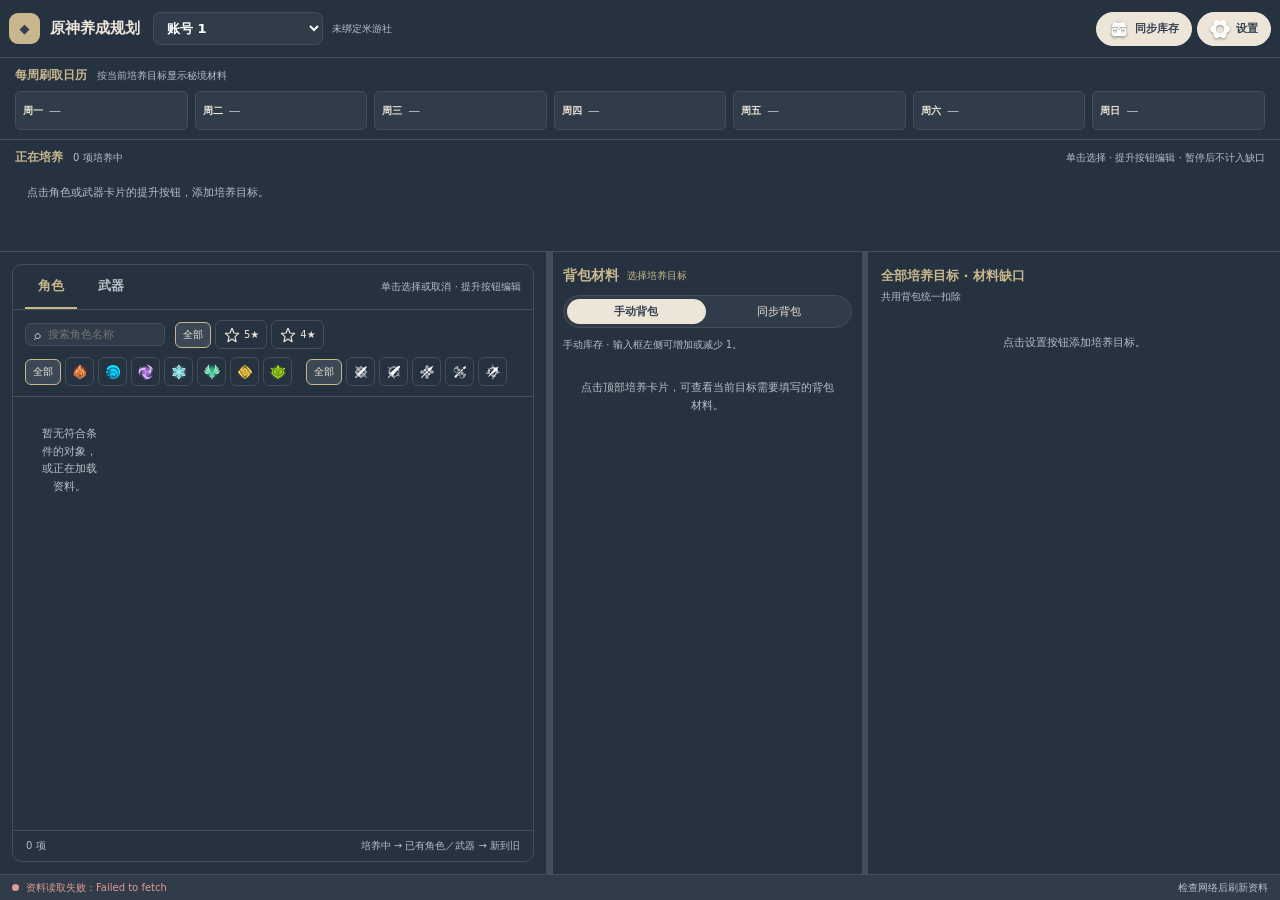
==== commit 3a9ecff2: "Add update progress, portable instance coordination and bottom status bar" ====
--- a/desktop/GenshinPlanner/wwwroot/index.html
+++ b/desktop/GenshinPlanner/wwwroot/index.html
@@ -8,8 +8,9 @@
 <div class="app">
   <header class="app-header">
     <div class="app-identity"><span class="app-mark">◆</span><div><strong>原神养成规划</strong><span id="appVersion"></span></div></div>
-    <div class="header-spacer"></div><span class="data-status" id="dataStatus" role="status">正在读取本地数据…</span>
     <div class="account-picker"><select id="accountSelect" aria-label="切换规划账号"></select></div>
+    <div class="account-binding" id="accountBinding"><strong id="boundNickname"></strong><span id="boundUid">未绑定米游社</span></div>
+    <div class="header-spacer"></div>
     <button class="soft-btn header-icon-btn" id="syncInventoryButton" type="button"><img src="icons/inventory.png" alt="">同步库存</button>
     <div class="settings-wrap" id="settingsWrap">
       <button class="soft-btn header-icon-btn" id="settingsButton" type="button" aria-expanded="false" aria-controls="settingsMenu"><img src="icons/settings.png" alt="">设置</button>
@@ -72,6 +73,7 @@
       <div class="deficit-content" id="resultContent" aria-live="polite"></div>
     </aside>
   </div>
+  <footer class="status-bar" aria-label="程序状态"><span class="status-indicator" id="statusIndicator" aria-hidden="true"></span><span class="data-status" id="dataStatus" role="status" aria-live="polite">正在读取本地数据…</span><span class="status-secondary" id="statusNotice" role="status" aria-live="polite"></span></footer>
 </div>
 <div class="modal-backdrop" id="modal" hidden>
   <div class="modal" role="dialog" aria-modal="true" aria-labelledby="modalTitle">
@@ -104,11 +106,11 @@
   <div class="modal update-modal" role="dialog" aria-modal="true" aria-labelledby="updateTitle">
     <h2 id="updateTitle">发现新版本</h2><p id="updateVersions"></p>
     <div id="updateNotes" class="update-notes"></div>
+    <div class="update-progress" id="updateProgress" hidden><div class="update-progress-label"><span id="updatePhase"></span><span id="updatePercent"></span></div><progress id="updateBar" max="100" aria-label="更新进度"></progress><div class="update-progress-label"><span id="updateBytes"></span><span id="updateSpeed"></span></div></div>
     <p id="updateStatus" role="status">更新完成后程序将自动重启，本地规划与账号数据将保留。</p>
     <div class="modal-actions"><button id="updateLater" type="button">稍后更新</button><button id="updateInstall" class="primary-btn" type="button">立即更新</button></div>
   </div>
 </div>
-<div class="toast" id="toast" role="status" aria-live="polite"></div>
 <script src="vendor/qrcode-generator.js"></script>
 <script type="module" src="desktop-app.mjs"></script>
 </body>
--- a/desktop/GenshinPlanner/wwwroot/desktop.css
+++ b/desktop/GenshinPlanner/wwwroot/desktop.css
@@ -4,7 +4,7 @@
 .app{display:flex;flex-direction:column;height:100vh;min-width:960px;background:var(--panel)}
 .app-header{height:58px;min-height:58px;border-bottom:1px solid var(--line);background:var(--panel);display:flex;align-items:center;gap:9px;padding:0 16px}
 .app-identity{display:flex;gap:10px;align-items:center;flex:none;margin-right:8px}.app-identity strong{display:block;font-size:15px}.app-identity span:not(.app-mark){display:block;font-size:10px;color:var(--muted)}.app-mark{width:31px;height:31px;border-radius:9px;background:var(--gold);color:var(--ink);display:grid;place-items:center}
-.header-spacer{flex:1}.header-actions{display:flex;gap:6px;flex-wrap:nowrap}.account-picker{flex:none}.account-picker select{background:var(--surface);border:1px solid var(--line);border-radius:7px;padding:7px 9px;width:170px;max-width:100%;font-weight:700}.soft-btn{font-size:11px;border:1px solid var(--cream);background:var(--cream);border-radius:18px;padding:7px 9px;color:var(--ink);white-space:nowrap}.soft-btn:hover:not(:disabled){background:#fff}.data-status{color:var(--muted);font-size:10px;max-width:190px;overflow:hidden;white-space:nowrap;text-overflow:ellipsis}
+.header-spacer{flex:1}.header-actions{display:flex;gap:6px;flex-wrap:nowrap}.account-picker{flex:none}.account-picker select{background:var(--surface);border:1px solid var(--line);border-radius:7px;padding:7px 9px;width:170px;max-width:100%;font-weight:700}.soft-btn{font-size:11px;border:1px solid var(--cream);background:var(--cream);border-radius:18px;padding:7px 9px;color:var(--ink);white-space:nowrap}.soft-btn:hover:not(:disabled){background:#fff}.data-status{min-width:0;flex:1;color:var(--muted);font-size:10px;overflow:hidden;white-space:nowrap;text-overflow:ellipsis}
 .calendar-strip{background:var(--panel);border-bottom:1px solid var(--line);padding:9px 15px;flex:none}.strip-heading{display:flex;align-items:center;gap:10px;font-size:12px;margin-bottom:7px}.strip-heading strong,.inventory-heading strong,.deficit-heading strong{color:var(--gold)}.strip-heading span{color:var(--muted);font-size:10px}.strip-hint{margin-left:auto}.calendar-days{display:flex;gap:7px;overflow-x:auto;align-items:stretch;scrollbar-width:thin}.calendar-day{flex:1 0 auto;min-height:38px;background:var(--surface);border:1px solid var(--line);border-radius:5px;display:flex;align-items:center;gap:6px;padding:5px 7px;font-size:10px}.calendar-day strong{white-space:nowrap;color:var(--text)}.calendar-day:nth-child(7){border-color:var(--line);background:var(--surface)}.calendar-materials{display:flex;flex-wrap:nowrap;align-items:center;gap:4px;min-height:27px}.calendar-material{width:29px;height:29px;flex:none;border:1px solid var(--line);border-radius:5px;background:var(--surface);display:grid;place-items:center;overflow:hidden}.calendar-material img{width:100%;height:100%;object-fit:contain}.calendar-empty{font-size:12px;color:var(--muted)}
 .active-goals-strip{background:var(--panel);border-bottom:1px solid var(--line);padding:9px 15px;min-height:112px;flex:none}.active-goal-list{display:flex;overflow-x:auto;gap:8px;min-height:64px;padding-bottom:3px}.goal-card{display:flex;flex:0 0 192px;align-items:center;gap:7px;border:1px solid var(--line);border-radius:9px;background:var(--surface);padding:6px 8px;text-align:left;cursor:pointer;min-width:0}.goal-card.selected{background:var(--surface-hover);outline:2px solid #fff;outline-offset:-2px}.goal-card.paused .goal-art img{filter:grayscale(1);opacity:.55}.goal-card:focus-visible,.avatar-card:focus-visible{outline:2px solid #ffffff;outline-offset:2px}.goal-art{flex:none;width:35px;height:39px;border-radius:7px;position:relative;display:grid;place-items:center;background:var(--surface);color:white;overflow:hidden;font-weight:700;font-size:17px}.goal-art img{position:absolute;inset:0;width:100%;height:100%;object-fit:contain;z-index:1}.thumb-fallback[hidden]{display:none}.goal-description{display:flex;flex:1;flex-direction:column;gap:4px;min-width:0}.goal-description strong{font-size:11px;white-space:nowrap;overflow:hidden;text-overflow:ellipsis}.goal-description small{color:var(--muted);font-size:10px;white-space:nowrap;overflow:hidden;text-overflow:ellipsis}.goal-toggle{width:24px;height:24px;flex:none;border:1px solid var(--line);background:var(--panel);color:var(--text);border-radius:6px;display:grid;place-items:center;padding:2px}.goal-toggle svg{width:16px;height:16px;stroke-width:2}.goal-paused{position:absolute;z-index:4;bottom:0;left:0;right:0;background:#414760d9;color:#fff;text-align:center;font-size:9px;line-height:15px}.empty-strip{font-size:11px;color:var(--muted);padding:12px}
 .workbench{display:grid;grid-template-columns:minmax(0,1fr) 6px 310px 6px 400px;min-height:0;flex:1;overflow:hidden}.column-resizer{position:relative;z-index:5;background:var(--line);cursor:col-resize;touch-action:none}.column-resizer:hover,.column-resizer.dragging,.column-resizer:focus-visible{background:var(--gold)}.resizing-columns,.resizing-columns *{cursor:col-resize!important;user-select:none!important}
@@ -14,7 +14,7 @@
 .roster-scroll{overflow:auto;min-height:0;flex:1;padding:10px}.roster-grid{display:grid;grid-template-columns:repeat(auto-fill,minmax(82px,1fr));gap:8px;align-content:start}.avatar-card{background:var(--cream);border:1px solid transparent;border-radius:5px;display:flex;flex-direction:column;align-items:stretch;gap:0;position:relative;isolation:isolate;cursor:pointer;min-width:0;overflow:hidden;text-align:center;padding:0}.avatar-card.selected::after{content:"";position:absolute;inset:0;border:2px solid #fff;border-radius:inherit;pointer-events:none;z-index:30}.avatar-card:hover{border-color:var(--gold)} .avatar-portrait{width:100%;aspect-ratio:1/1;position:relative;border-radius:4px 4px 17px 0;display:grid;place-items:center;overflow:hidden;background:#8a90a6 center/cover no-repeat;font-size:20px;color:white;font-weight:700}.avatar-card[data-rarity="1"] .avatar-portrait{background-image:url("icons/rarity/rarity-1.png")}.avatar-card[data-rarity="2"] .avatar-portrait{background-image:url("icons/rarity/rarity-2.png")}.avatar-card[data-rarity="3"] .avatar-portrait{background-image:url("icons/rarity/rarity-3.png")}.avatar-card[data-rarity="4"] .avatar-portrait{background-image:url("icons/rarity/rarity-4.webp")}.avatar-card[data-rarity="5"] .avatar-portrait{background-image:url("icons/rarity/rarity-5.webp")}.avatar-portrait>img{position:absolute;inset:0;width:100%;height:100%;object-fit:contain;z-index:1}.avatar-portrait>.thumb-fallback{z-index:1}.card-badge{--badge-inset:2px;--badge-size:23px;z-index:4;position:absolute;width:var(--badge-size);height:var(--badge-size);display:grid;place-items:center;background:transparent;border:0;padding:0;pointer-events:none}.card-badge.element{top:var(--badge-inset);left:var(--badge-inset)}.card-badge.training{bottom:var(--badge-inset);left:var(--badge-inset)}.card-badge img,.card-badge svg{position:static;width:100%;height:100%;object-fit:contain}.card-badge.element img{width:17px;height:17px}.avatar-status{position:absolute;bottom:2px;left:2px;z-index:5;width:23px;height:23px;display:grid;place-items:center;border-radius:5px;background:#469875;color:#fff;font-size:15px}.card-settings{position:absolute;top:2px;right:2px;z-index:11;width:23px;height:23px;border:0;border-radius:4px;background:transparent;color:#fff;display:grid;place-items:center;padding:0;cursor:pointer;line-height:0;filter:drop-shadow(0 1px 1px #263240)}.card-settings svg,.card-settings img{width:18px;height:18px;display:block;object-fit:contain}.goal-settings img{width:16px;height:16px;object-fit:contain}.card-settings:hover{background:#26324088}.card-settings:focus-visible{outline:1px solid white}.avatar-instance,.avatar-preview{position:absolute;background:#28374db8;color:#fff;font-size:9px;line-height:13px;padding:0 3px;border-radius:3px;font-weight:700;white-space:nowrap}.avatar-instance{top:2px;left:2px;z-index:5}.avatar-name{font-size:11px;line-height:16px;font-weight:680;white-space:nowrap;overflow:hidden;text-overflow:ellipsis;width:100%;padding:4px 5px;color:var(--ink);background:var(--cream);min-height:25px}.avatar-preview{bottom:2px;right:2px;z-index:12}.roster-foot{display:flex;justify-content:space-between;color:var(--muted);font-size:10px;border-top:1px solid var(--line);padding:8px 13px}
 .inventory-rail{background:var(--panel);border-left:1px solid var(--line);padding:15px 10px 0;display:flex;flex-direction:column;min-height:0;min-width:0}.inventory-heading{display:flex;align-items:center;gap:8px}.inventory-heading strong{font-size:14px;white-space:nowrap}.inventory-heading span{font-size:10px;overflow:hidden;text-overflow:ellipsis;white-space:nowrap;color:var(--gold)}.inventory-note{font-size:10px;line-height:1.5;color:var(--muted);margin:9px 0}.inventory-scroll{overflow:auto;flex:1;min-height:0;padding-bottom:15px}.material-group{border:1px solid var(--line);border-radius:8px;margin-bottom:10px;overflow:hidden}.material-group>header{font-size:11px;font-weight:740;padding:9px;background:var(--surface);border-bottom:1px solid var(--line)}.material-rows{padding:3px 7px}.material-row{display:grid;grid-template-columns:30px minmax(0,1fr) 94px;align-items:center;gap:5px;min-height:44px;border-bottom:1px solid var(--line);padding:4px 0}.material-row:last-child{border:0}.material-img{width:30px;height:30px;display:grid;place-items:center;border-radius:5px;background:var(--surface);flex:none;overflow:hidden}.material-img img{width:100%;height:100%;object-fit:cover}.material-item-copy{min-width:0}.material-name{font-size:10px;overflow:hidden;white-space:nowrap;text-overflow:ellipsis}.material-share{font-size:9px;color:var(--gold);margin-top:4px}.material-number{display:flex;width:94px;height:29px;border:1px solid var(--line);border-radius:6px;overflow:hidden}.material-arrows{display:flex;flex-direction:column;flex:none;width:22px;border-right:1px solid var(--line)}.material-arrows button{height:14px;border:0;background:var(--surface);padding:0;font-size:8px;color:var(--text)}.material-arrows button:first-child{border-bottom:1px solid var(--line)}.material-number input{background:var(--surface);width:100%;min-width:0;border:0;text-align:right;padding:0 5px;color:var(--text)}.empty-hint{padding:18px;text-align:center;font-size:11px;color:var(--muted);line-height:1.6}
 .deficit-rail{background:var(--panel);padding:15px 10px 0;min-height:0;min-width:0;display:flex;flex-direction:column}.deficit-heading{display:flex;flex-direction:column;gap:5px;padding:0 3px 12px}.deficit-heading strong{font-size:13px}.deficit-heading span{font-size:10px;color:var(--muted)}.deficit-content{overflow-y:auto;min-height:0;flex:1;padding-bottom:16px}.deficit-group{border:1px solid var(--line);background:var(--panel);border-radius:9px;margin-bottom:9px;overflow:hidden}.deficit-group h3{margin:0;padding:9px 10px;font-size:11px;background:var(--surface);color:var(--gold)}.deficit-item{border-bottom:1px solid var(--line)}.deficit-item:last-child{border:0}.deficit-item summary{list-style:none;cursor:pointer}.deficit-item summary::-webkit-details-marker{display:none}.deficit-row{display:flex;align-items:center;gap:7px;padding:7px 9px}.deficit-img{width:30px;height:30px}.deficit-name{min-width:0;flex:1;overflow:hidden;text-overflow:ellipsis;white-space:nowrap;font-size:10px}.deficit-value{display:flex;flex-direction:column;align-items:flex-end;gap:2px;white-space:nowrap}.deficit-value strong{font-size:11px;color:#e4bb80}.deficit-value small{font-size:9px;color:var(--muted)}.deficit-breakdown{padding:9px 10px;background:var(--surface);border-top:1px solid var(--line)}.deficit-source-heading{font-size:10px;font-weight:700;margin-bottom:7px;color:var(--gold)}.deficit-source-row{display:flex;justify-content:space-between;gap:7px;padding:4px 0;font-size:10px}.deficit-source-row b{white-space:nowrap;font-size:10px}.deficit-breakdown p{color:var(--muted);font-size:9px;line-height:1.5;margin:6px 0 0}.deficit-warning{padding:10px;border:1px solid #77585a;border-radius:6px;margin-bottom:8px;background:#493c43;font-size:10px;color:#f0b6ad}
-#modal{z-index:60}.modal-backdrop[hidden]{display:none!important}.modal-backdrop{position:fixed;z-index:40;inset:0;background:#14223d70;display:grid;place-items:center;padding:20px}.modal{width:min(410px,95vw);max-height:90vh;overflow:auto;padding:22px;background:var(--panel);box-shadow:0 22px 75px #101e3a38;border-radius:14px}.modal h2{font-size:17px;margin:0 0 12px}.modal p{font-size:11px;color:var(--muted);white-space:pre-wrap;line-height:1.6}.modal input[type="text"]{background:var(--surface);color:var(--text);height:36px;border:1px solid var(--line);border-radius:7px;width:100%;padding:8px}.modal-actions{display:flex;flex-wrap:wrap;gap:7px;margin-top:17px;justify-content:flex-end}.modal-spacer{flex:1}.modal-actions button{border:1px solid var(--cream);background:var(--cream);color:var(--ink);border-radius:30px;padding:8px 14px;white-space:nowrap}.modal-actions .primary-btn{background:var(--cream);color:var(--ink);border-color:var(--cream)}.modal-actions .danger-btn{color:#a4514d}.goal-modal{width:min(500px,95vw)}.goal-editor-caption{margin:4px 0 12px}.goal-level-field{display:grid;grid-template-columns:96px minmax(0,1fr) 20px minmax(0,1fr);align-items:center;column-gap:10px;min-height:38px;margin:9px 0}.goal-level-field>span{font-size:11px;color:var(--text)}.goal-level-field>.goal-level-arrow{text-align:center;font-size:14px;color:var(--muted)}.goal-field{display:grid;grid-template-columns:96px minmax(0,1fr);align-items:start;gap:10px;margin:10px 0}.goal-field>span{padding-top:10px}.goal-field span{font-size:11px;color:var(--text)}.goal-field select,.goal-level-field select{height:36px;width:100%;min-width:0;border:1px solid var(--line);border-radius:7px;background:var(--surface);padding:0 9px;font-size:11px}.goal-field[hidden]{display:none}.goal-check{display:flex;align-items:center;gap:8px;font-size:11px;margin:12px 0}.goal-check input{accent-color:var(--gold)}.toast{position:fixed;z-index:50;bottom:25px;left:50%;transform:translateX(-50%);background:var(--surface);color:white;border-radius:8px;padding:10px 15px;font-size:12px;opacity:0;pointer-events:none;transition:opacity .2s}.toast.show{opacity:1}
+#modal{z-index:60}.modal-backdrop[hidden]{display:none!important}.modal-backdrop{position:fixed;z-index:40;inset:0;background:#14223d70;display:grid;place-items:center;padding:20px}.modal{width:min(410px,95vw);max-height:90vh;overflow:auto;padding:22px;background:var(--panel);box-shadow:0 22px 75px #101e3a38;border-radius:14px}.modal h2{font-size:17px;margin:0 0 12px}.modal p{font-size:11px;color:var(--muted);white-space:pre-wrap;line-height:1.6}.modal input[type="text"]{background:var(--surface);color:var(--text);height:36px;border:1px solid var(--line);border-radius:7px;width:100%;padding:8px}.modal-actions{display:flex;flex-wrap:wrap;gap:7px;margin-top:17px;justify-content:flex-end}.modal-spacer{flex:1}.modal-actions button{border:1px solid var(--cream);background:var(--cream);color:var(--ink);border-radius:30px;padding:8px 14px;white-space:nowrap}.modal-actions .primary-btn{background:var(--cream);color:var(--ink);border-color:var(--cream)}.modal-actions .danger-btn{color:#a4514d}.goal-modal{width:min(500px,95vw)}.goal-editor-caption{margin:4px 0 12px}.goal-level-field{display:grid;grid-template-columns:96px minmax(0,1fr) 20px minmax(0,1fr);align-items:center;column-gap:10px;min-height:38px;margin:9px 0}.goal-level-field>span{font-size:11px;color:var(--text)}.goal-level-field>.goal-level-arrow{text-align:center;font-size:14px;color:var(--muted)}.goal-field{display:grid;grid-template-columns:96px minmax(0,1fr);align-items:start;gap:10px;margin:10px 0}.goal-field>span{padding-top:10px}.goal-field span{font-size:11px;color:var(--text)}.goal-field select,.goal-level-field select{height:36px;width:100%;min-width:0;border:1px solid var(--line);border-radius:7px;background:var(--surface);padding:0 9px;font-size:11px}.goal-field[hidden]{display:none}.goal-check{display:flex;align-items:center;gap:8px;font-size:11px;margin:12px 0}.goal-check input{accent-color:var(--gold)}
 @media(max-width:1400px){.app-header{gap:5px;padding:0 9px}.soft-btn{padding:7px}.roster-grid{grid-template-columns:repeat(auto-fill,minmax(82px,1fr))}}
 
 .weapon-picker{min-width:0}.weapon-picker-trigger{width:100%;min-height:36px;display:flex;gap:6px;align-items:center;text-align:left;background:var(--surface);color:var(--text);border:1px solid var(--line);border-radius:6px;padding:3px 8px}.picker-arrow{margin-left:auto}.weapon-picker-grid{display:grid;grid-template-columns:repeat(auto-fill,minmax(34px,1fr));gap:5px;max-height:172px;overflow:auto;padding:7px;margin-top:5px;background:var(--surface);border:1px solid var(--line);border-radius:6px}.weapon-picker-grid[hidden]{display:none}.weapon-picker-option{position:relative;min-width:0;aspect-ratio:1;padding:0;border:1px solid transparent;background:transparent;border-radius:4px;overflow:hidden}.weapon-picker-option.selected{border-color:#fff;outline:1px solid #fff;outline-offset:-2px}.weapon-picker-icon{display:grid;place-items:center;position:relative;width:100%;aspect-ratio:1;border-radius:3px;overflow:hidden;background-position:center;background-size:cover}.weapon-picker-trigger .weapon-picker-icon{width:28px;flex:none}.weapon-picker-icon>img{width:100%;height:100%;object-fit:contain;position:absolute;inset:0}.picker-instance{position:absolute;top:1px;left:1px;background:var(--panel);color:var(--cream);font-size:8px;border-radius:2px;padding:0 2px}.weapon-picker-command{grid-column:1/-1;text-align:left;padding:5px 7px;color:var(--text);background:var(--panel);border:1px solid var(--line);border-radius:4px}.weapon-picker-command.selected{border-color:var(--gold)}.material-img,.calendar-material,.weapon-picker-icon{background-position:center;background-size:cover;background-repeat:no-repeat}
@@ -43,3 +43,27 @@
 .update-notes{white-space:pre-wrap;overflow-wrap:anywhere;max-height:220px;overflow:auto;background:var(--surface);padding:12px;border-radius:6px;font-size:11px;line-height:1.6;color:var(--text)}
 
 .inventory-apply[hidden]{display:none}.inventory-apply{flex:none;margin-top:7px;width:100%;padding:7px 10px;border:1px solid var(--line);border-radius:6px;background:var(--surface);color:var(--cream);font-size:11px;cursor:pointer}.inventory-apply:hover:not(:disabled){border-color:var(--cream)}.inventory-apply:disabled{opacity:.45;cursor:default}.inventory-difference{font-size:9px;line-height:1.45;margin-top:2px;color:var(--muted);white-space:normal;overflow-wrap:anywhere}
+
+.account-binding{display:flex;flex-direction:column;justify-content:center;gap:2px;min-width:0;max-width:210px;flex:0 1 auto;padding:0 4px}
+.account-binding strong,.account-binding span{overflow:hidden;text-overflow:ellipsis;white-space:nowrap}
+.account-binding strong{font-size:11px;font-weight:650;color:var(--text)}
+.account-binding span{font-size:10px;color:var(--muted);font-variant-numeric:tabular-nums}
+.account-binding strong[hidden]{display:none}
+.status-bar{display:flex;align-items:center;gap:7px;flex:0 0 26px;min-height:26px;padding:0 12px;background:var(--surface);border-top:1px solid var(--line);overflow:hidden}
+.status-indicator{width:7px;height:7px;flex:0 0 7px;border-radius:50%;background:var(--muted)}
+.status-indicator[data-tone="busy"]{background:var(--gold);animation:status-pulse 1.1s ease-in-out infinite alternate}
+.status-indicator[data-tone="success"]{background:#8ab39b}
+.status-indicator[data-tone="error"]{background:#e29a96}
+.data-status[data-tone="error"]{color:#e29a96}
+.status-secondary{font-size:10px;color:var(--muted);min-width:0;max-width:45%;overflow:hidden;text-overflow:ellipsis;white-space:nowrap}
+.status-secondary:empty{display:none}
+@keyframes status-pulse{from{opacity:.4}to{opacity:1}}
+.update-progress[hidden]{display:none}
+.update-progress{display:grid;gap:7px;margin:16px 0 8px}
+.update-progress-label{display:flex;justify-content:space-between;gap:12px;font-size:11px;color:var(--muted);font-variant-numeric:tabular-nums}
+.update-progress-label:first-child{color:var(--text)}
+.update-progress progress{width:100%;height:8px;border:0;border-radius:6px;overflow:hidden;accent-color:var(--cream);background:var(--surface)}
+.update-progress progress::-webkit-progress-bar{background:var(--surface);border-radius:6px}
+.update-progress progress::-webkit-progress-value{background:var(--cream);border-radius:6px}
+.update-progress progress:indeterminate{appearance:none;background:linear-gradient(90deg,var(--surface) 20%,var(--cream) 50%,var(--surface) 80%);background-size:250% 100%;animation:progress-slide 1.2s linear infinite}
+@keyframes progress-slide{from{background-position:100% 0}to{background-position:0 0}}
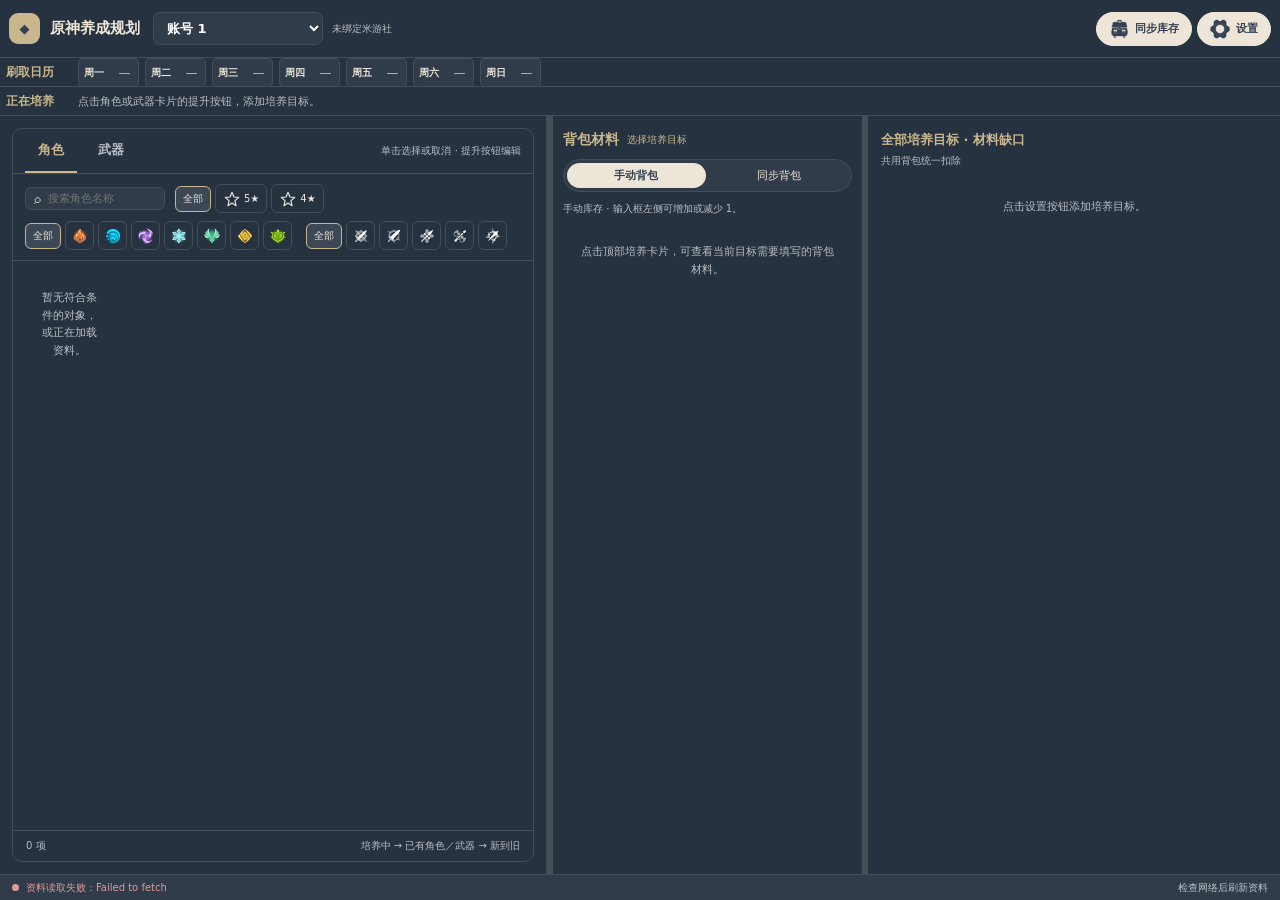
==== commit e0ad0a31: "Compact calendar and active goal rows and tint header icons" ====
--- a/desktop/GenshinPlanner/wwwroot/index.html
+++ b/desktop/GenshinPlanner/wwwroot/index.html
@@ -11,9 +11,9 @@
     <div class="account-picker"><select id="accountSelect" aria-label="切换规划账号"></select></div>
     <div class="account-binding" id="accountBinding"><strong id="boundNickname"></strong><span id="boundUid">未绑定米游社</span></div>
     <div class="header-spacer"></div>
-    <button class="soft-btn header-icon-btn" id="syncInventoryButton" type="button"><img src="icons/inventory.png" alt="">同步库存</button>
+    <button class="soft-btn header-icon-btn" id="syncInventoryButton" type="button"><span class="header-icon inventory-icon" aria-hidden="true"></span>同步库存</button>
     <div class="settings-wrap" id="settingsWrap">
-      <button class="soft-btn header-icon-btn" id="settingsButton" type="button" aria-expanded="false" aria-controls="settingsMenu"><img src="icons/settings.png" alt="">设置</button>
+      <button class="soft-btn header-icon-btn" id="settingsButton" type="button" aria-expanded="false" aria-controls="settingsMenu"><span class="header-icon settings-icon" aria-hidden="true"></span>设置</button>
       <div id="settingsMenu" class="settings-menu" hidden>
         <div class="settings-group"><span>账号管理</span>
           <button id="addAccountButton" type="button">添加规划账号</button>
@@ -32,12 +32,12 @@
     </div>
   </header>
   <section class="calendar-strip" aria-label="每周刷取日历">
-    <div class="strip-heading"><strong>每周刷取日历</strong><span id="calendarNote">按当前培养目标显示秘境材料</span></div>
-    <div class="calendar-days" id="calendarDays"></div>
+    <div class="strip-heading" id="calendarHeading" title="按当前培养目标显示秘境材料"><strong>刷取日历</strong></div>
+    <div class="calendar-days" id="calendarDays" tabindex="0" aria-label="每周材料开放日"></div>
   </section>
   <section class="active-goals-strip" aria-label="正在培养">
-    <div class="strip-heading"><strong>正在培养</strong><span id="activeGoalCount">0 项</span><span class="strip-hint">单击选择 · 提升按钮编辑 · 暂停后不计入缺口</span></div>
-    <div class="active-goal-list" id="activeGoals"></div>
+    <div class="strip-heading" id="activeGoalsHeading"><strong>正在培养</strong></div>
+    <div class="active-goal-list" id="activeGoals" tabindex="0" aria-label="正在培养的角色与武器"></div>
   </section>
   <div class="workbench" id="workbench">
     <main class="editor">
--- a/desktop/GenshinPlanner/wwwroot/desktop.css
+++ b/desktop/GenshinPlanner/wwwroot/desktop.css
@@ -5,8 +5,29 @@
 .app-header{height:58px;min-height:58px;border-bottom:1px solid var(--line);background:var(--panel);display:flex;align-items:center;gap:9px;padding:0 16px}
 .app-identity{display:flex;gap:10px;align-items:center;flex:none;margin-right:8px}.app-identity strong{display:block;font-size:15px}.app-identity span:not(.app-mark){display:block;font-size:10px;color:var(--muted)}.app-mark{width:31px;height:31px;border-radius:9px;background:var(--gold);color:var(--ink);display:grid;place-items:center}
 .header-spacer{flex:1}.header-actions{display:flex;gap:6px;flex-wrap:nowrap}.account-picker{flex:none}.account-picker select{background:var(--surface);border:1px solid var(--line);border-radius:7px;padding:7px 9px;width:170px;max-width:100%;font-weight:700}.soft-btn{font-size:11px;border:1px solid var(--cream);background:var(--cream);border-radius:18px;padding:7px 9px;color:var(--ink);white-space:nowrap}.soft-btn:hover:not(:disabled){background:#fff}.data-status{min-width:0;flex:1;color:var(--muted);font-size:10px;overflow:hidden;white-space:nowrap;text-overflow:ellipsis}
-.calendar-strip{background:var(--panel);border-bottom:1px solid var(--line);padding:9px 15px;flex:none}.strip-heading{display:flex;align-items:center;gap:10px;font-size:12px;margin-bottom:7px}.strip-heading strong,.inventory-heading strong,.deficit-heading strong{color:var(--gold)}.strip-heading span{color:var(--muted);font-size:10px}.strip-hint{margin-left:auto}.calendar-days{display:flex;gap:7px;overflow-x:auto;align-items:stretch;scrollbar-width:thin}.calendar-day{flex:1 0 auto;min-height:38px;background:var(--surface);border:1px solid var(--line);border-radius:5px;display:flex;align-items:center;gap:6px;padding:5px 7px;font-size:10px}.calendar-day strong{white-space:nowrap;color:var(--text)}.calendar-day:nth-child(7){border-color:var(--line);background:var(--surface)}.calendar-materials{display:flex;flex-wrap:nowrap;align-items:center;gap:4px;min-height:27px}.calendar-material{width:29px;height:29px;flex:none;border:1px solid var(--line);border-radius:5px;background:var(--surface);display:grid;place-items:center;overflow:hidden}.calendar-material img{width:100%;height:100%;object-fit:contain}.calendar-empty{font-size:12px;color:var(--muted)}
-.active-goals-strip{background:var(--panel);border-bottom:1px solid var(--line);padding:9px 15px;min-height:112px;flex:none}.active-goal-list{display:flex;overflow-x:auto;gap:8px;min-height:64px;padding-bottom:3px}.goal-card{display:flex;flex:0 0 192px;align-items:center;gap:7px;border:1px solid var(--line);border-radius:9px;background:var(--surface);padding:6px 8px;text-align:left;cursor:pointer;min-width:0}.goal-card.selected{background:var(--surface-hover);outline:2px solid #fff;outline-offset:-2px}.goal-card.paused .goal-art img{filter:grayscale(1);opacity:.55}.goal-card:focus-visible,.avatar-card:focus-visible{outline:2px solid #ffffff;outline-offset:2px}.goal-art{flex:none;width:35px;height:39px;border-radius:7px;position:relative;display:grid;place-items:center;background:var(--surface);color:white;overflow:hidden;font-weight:700;font-size:17px}.goal-art img{position:absolute;inset:0;width:100%;height:100%;object-fit:contain;z-index:1}.thumb-fallback[hidden]{display:none}.goal-description{display:flex;flex:1;flex-direction:column;gap:4px;min-width:0}.goal-description strong{font-size:11px;white-space:nowrap;overflow:hidden;text-overflow:ellipsis}.goal-description small{color:var(--muted);font-size:10px;white-space:nowrap;overflow:hidden;text-overflow:ellipsis}.goal-toggle{width:24px;height:24px;flex:none;border:1px solid var(--line);background:var(--panel);color:var(--text);border-radius:6px;display:grid;place-items:center;padding:2px}.goal-toggle svg{width:16px;height:16px;stroke-width:2}.goal-paused{position:absolute;z-index:4;bottom:0;left:0;right:0;background:#414760d9;color:#fff;text-align:center;font-size:9px;line-height:15px}.empty-strip{font-size:11px;color:var(--muted);padding:12px}
+.calendar-strip,.active-goals-strip{--strip-height:29px;--strip-gap:6px;display:flex;align-items:center;flex:0 0 var(--strip-height);height:var(--strip-height);min-height:0;padding:0;background:var(--panel);box-shadow:inset 0 -1px var(--line);overflow:hidden}
+.strip-heading{display:flex;align-items:center;flex:0 0 78px;height:100%;padding:0 var(--strip-gap);font-size:12px;white-space:nowrap}
+.strip-heading strong,.inventory-heading strong,.deficit-heading strong{color:var(--gold)}
+.calendar-days,.active-goal-list{display:flex;align-items:center;gap:var(--strip-gap);flex:1;min-width:0;height:100%;overflow-x:auto;overflow-y:hidden;scrollbar-width:none}
+.calendar-days::-webkit-scrollbar,.active-goal-list::-webkit-scrollbar{display:none}
+.calendar-days:focus-visible,.active-goal-list:focus-visible{outline:1px solid var(--gold);outline-offset:-1px}
+.calendar-day{display:flex;align-items:center;flex:0 0 auto;height:var(--strip-height);gap:var(--strip-gap);padding:0 0 0 var(--strip-gap);background:var(--surface);border-radius:5px;box-shadow:inset 0 0 0 1px var(--line);overflow:hidden;font-size:10px}
+.calendar-day strong{white-space:nowrap;color:var(--text)}
+.calendar-materials{display:flex;flex-wrap:nowrap;align-items:center;gap:0;height:var(--strip-height)}
+.calendar-material{width:var(--strip-height);height:var(--strip-height);flex:none;border:1px solid var(--line);border-radius:5px;background:var(--surface);display:grid;place-items:center;overflow:hidden}
+.calendar-material img{width:100%;height:100%;object-fit:contain}
+.calendar-empty{display:grid;place-items:center;width:var(--strip-height);font-size:12px;color:var(--muted)}
+.goal-card{display:flex;flex:0 0 auto;align-items:center;height:var(--strip-height);gap:var(--strip-gap);border:0;border-radius:5px;background:var(--surface);box-shadow:inset 0 0 0 1px var(--line);padding:0 var(--strip-gap) 0 0;text-align:left;cursor:pointer;min-width:0;position:relative}
+.goal-card.selected{background:var(--surface-hover);outline:2px solid #fff;outline-offset:-2px}
+.goal-card.paused .goal-art img{filter:grayscale(1);opacity:.55}
+.goal-card:focus-visible{outline:2px solid #fff;outline-offset:-2px}
+.avatar-card:focus-visible{outline:2px solid #ffffff;outline-offset:2px}
+.goal-art{flex:none;width:var(--strip-height);height:var(--strip-height);border-radius:5px;position:relative;display:grid;place-items:center;background:var(--surface);color:white;overflow:hidden;font-weight:700;font-size:17px}
+.goal-art img{position:absolute;inset:0;width:100%;height:100%;object-fit:contain;z-index:1}
+.thumb-fallback[hidden]{display:none}
+.goal-toggle{width:24px;height:24px;flex:none;border:1px solid var(--line);background:var(--panel);color:var(--text);border-radius:6px;display:grid;place-items:center;padding:2px}
+.goal-toggle svg{width:16px;height:16px;stroke-width:2}
+.empty-strip{font-size:11px;color:var(--muted);white-space:nowrap}
 .workbench{display:grid;grid-template-columns:minmax(0,1fr) 6px 310px 6px 400px;min-height:0;flex:1;overflow:hidden}.column-resizer{position:relative;z-index:5;background:var(--line);cursor:col-resize;touch-action:none}.column-resizer:hover,.column-resizer.dragging,.column-resizer:focus-visible{background:var(--gold)}.resizing-columns,.resizing-columns *{cursor:col-resize!important;user-select:none!important}
 .editor{min-width:0;min-height:0;display:flex;flex-direction:column;padding:12px}.chooser-panel{border:1px solid var(--line);background:var(--panel);border-radius:10px;display:flex;flex-direction:column;min-height:0;overflow:hidden;flex:1}
 .tabs{display:flex;align-items:center;gap:8px;height:45px;flex:none;border-bottom:1px solid var(--line);padding:0 12px}.tab{border:0;background:transparent;color:var(--muted);height:100%;border-bottom:2px solid transparent;padding:0 13px;font-weight:650}.tab.active{color:var(--gold);border-color:var(--gold)}.roster-help{margin-left:auto;font-size:10px;color:var(--muted)}
@@ -29,7 +50,9 @@
 .inventory-mode-switch{display:flex;gap:4px;margin-top:10px;padding:3px;background:var(--surface);border:1px solid var(--line);border-radius:18px;flex:none}.inventory-mode-switch button{flex:1;min-width:0;border:0;background:transparent;color:var(--text);font-size:11px;border-radius:15px;padding:5px 4px;white-space:nowrap}.inventory-mode-switch button.active{background:var(--cream);color:var(--ink);font-weight:700}.material-number input[readonly]{cursor:default}.material-number:has(.inventory-minimum){border-style:dashed}
 
 .header-icon-btn{display:inline-flex;align-items:center;gap:6px;padding:6px 12px;min-height:32px;font-weight:650}
-.header-icon-btn img{width:20px;height:20px;object-fit:contain;filter:drop-shadow(0 1px 1px #44483c88)}
+.header-icon-btn .header-icon{width:20px;height:20px;flex:0 0 20px;background:currentColor;mask:var(--header-icon) center/contain no-repeat}
+.header-icon.inventory-icon{--header-icon:url("icons/inventory.png")}
+.header-icon.settings-icon{--header-icon:url("icons/settings.png")}
 .settings-wrap{position:relative;flex:none}
 .settings-menu[hidden]{display:none}
 .settings-menu{position:absolute;z-index:80;top:calc(100% + 9px);right:0;width:216px;background:var(--panel);border:1px solid var(--line);border-radius:8px;padding:5px 6px;box-shadow:0 10px 30px #10182470}
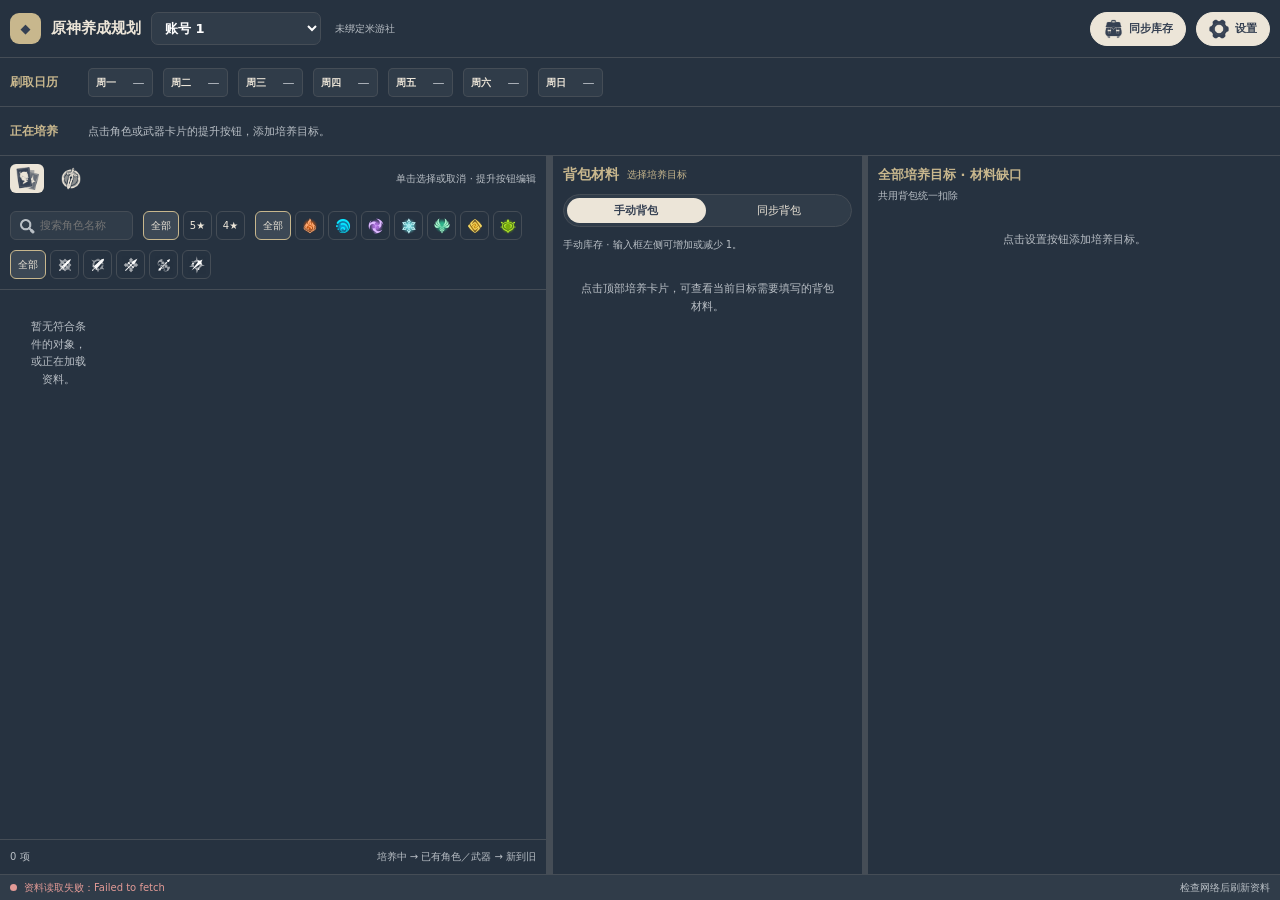
==== commit 14053a21: "Refine roster tabs, search, filters and card badges for v0.5.7" ====
--- a/desktop/GenshinPlanner/wwwroot/index.html
+++ b/desktop/GenshinPlanner/wwwroot/index.html
@@ -43,13 +43,13 @@
     <main class="editor">
       <section class="chooser-panel">
         <div class="tabs" role="tablist" aria-label="培养对象">
-          <button type="button" class="tab active" data-tab="character" aria-selected="true">角色</button>
-          <button type="button" class="tab" data-tab="weapon" aria-selected="false">武器</button>
+          <button type="button" class="tab active" role="tab" data-tab="character" aria-selected="true" aria-label="角色" title="角色"><span class="tab-icon character-tab-icon" aria-hidden="true"></span></button>
+          <button type="button" class="tab" role="tab" data-tab="weapon" aria-selected="false" aria-label="武器" title="武器"><span class="tab-icon weapon-tab-icon" aria-hidden="true"></span></button>
           <span class="roster-help">单击选择或取消 · 提升按钮编辑</span>
         </div>
         <div class="filter-area">
           <div class="filter-top">
-            <label class="searchbox"><span aria-hidden="true">⌕</span><input id="searchInput" type="search" placeholder="搜索名称" autocomplete="off"></label>
+            <label class="searchbox"><span class="search-icon" aria-hidden="true"></span><input id="searchInput" type="search" placeholder="搜索名称" aria-label="搜索名称" autocomplete="off"></label>
             <div class="filter-row" id="starFilters" aria-label="星级筛选"></div>
           </div>
           <div class="filter-row" id="elementFilters" aria-label="元素筛选"></div>
--- a/desktop/GenshinPlanner/wwwroot/desktop.css
+++ b/desktop/GenshinPlanner/wwwroot/desktop.css
@@ -1,53 +1,57 @@
-:root{font-family:Inter,"Segoe UI","Microsoft YaHei",system-ui,sans-serif;font-size:13px;color:var(--text);background:var(--panel);color-scheme:dark;--panel:#263240;--surface:#303c49;--surface-hover:#3c4855;--line:#454d56;--text:#ece5d8;--muted:#b9bfc5;--gold:#c8b78d;--cream:#ece5d8;--ink:#354052;--purple:var(--gold)}
+:root{font-family:Inter,"Segoe UI","Microsoft YaHei",system-ui,sans-serif;font-size:13px;color:var(--text);background:var(--panel);color-scheme:dark;--panel:#263240;--surface:#303c49;--surface-hover:#3c4855;--line:#454d56;--text:#ece5d8;--muted:#b9bfc5;--gold:#c8b78d;--cream:#ece5d8;--ink:#354052;--purple:var(--gold);--layout-gap:10px}
 *{box-sizing:border-box}html,body{height:100%;width:100%;margin:0;overflow:hidden}
 button,input,select{font:inherit}button{cursor:pointer}button:disabled{opacity:.45;cursor:default}
 .app{display:flex;flex-direction:column;height:100vh;min-width:960px;background:var(--panel)}
-.app-header{height:58px;min-height:58px;border-bottom:1px solid var(--line);background:var(--panel);display:flex;align-items:center;gap:9px;padding:0 16px}
-.app-identity{display:flex;gap:10px;align-items:center;flex:none;margin-right:8px}.app-identity strong{display:block;font-size:15px}.app-identity span:not(.app-mark){display:block;font-size:10px;color:var(--muted)}.app-mark{width:31px;height:31px;border-radius:9px;background:var(--gold);color:var(--ink);display:grid;place-items:center}
+.app-header{height:58px;min-height:58px;border-bottom:1px solid var(--line);background:var(--panel);display:flex;align-items:center;gap:var(--layout-gap);padding:0 var(--layout-gap)}
+.app-identity{display:flex;gap:var(--layout-gap);align-items:center;flex:none}.app-identity strong{display:block;font-size:15px}.app-identity span:not(.app-mark){display:block;font-size:10px;color:var(--muted)}.app-mark{width:31px;height:31px;border-radius:9px;background:var(--gold);color:var(--ink);display:grid;place-items:center}
 .header-spacer{flex:1}.header-actions{display:flex;gap:6px;flex-wrap:nowrap}.account-picker{flex:none}.account-picker select{background:var(--surface);border:1px solid var(--line);border-radius:7px;padding:7px 9px;width:170px;max-width:100%;font-weight:700}.soft-btn{font-size:11px;border:1px solid var(--cream);background:var(--cream);border-radius:18px;padding:7px 9px;color:var(--ink);white-space:nowrap}.soft-btn:hover:not(:disabled){background:#fff}.data-status{min-width:0;flex:1;color:var(--muted);font-size:10px;overflow:hidden;white-space:nowrap;text-overflow:ellipsis}
-.calendar-strip,.active-goals-strip{--strip-height:29px;--strip-gap:6px;display:flex;align-items:center;flex:0 0 var(--strip-height);height:var(--strip-height);min-height:0;padding:0;background:var(--panel);box-shadow:inset 0 -1px var(--line);overflow:hidden}
-.strip-heading{display:flex;align-items:center;flex:0 0 78px;height:100%;padding:0 var(--strip-gap);font-size:12px;white-space:nowrap}
+.calendar-strip,.active-goals-strip{--strip-height:29px;--strip-gap:4px;--strip-padding:var(--layout-gap);--strip-total:calc(var(--strip-height) + 2 * var(--strip-padding));display:flex;align-items:center;flex:0 0 var(--strip-total);height:var(--strip-total);min-height:0;padding:var(--strip-padding) var(--layout-gap);background:var(--panel);box-shadow:inset 0 -1px var(--line);overflow:hidden}
+.strip-heading{display:flex;align-items:center;flex:0 0 78px;height:100%;padding:0;font-size:12px;white-space:nowrap}
 .strip-heading strong,.inventory-heading strong,.deficit-heading strong{color:var(--gold)}
-.calendar-days,.active-goal-list{display:flex;align-items:center;gap:var(--strip-gap);flex:1;min-width:0;height:100%;overflow-x:auto;overflow-y:hidden;scrollbar-width:none}
+.calendar-days,.active-goal-list{display:flex;align-items:center;gap:var(--layout-gap);flex:1;min-width:0;height:100%;overflow-x:auto;overflow-y:hidden;scrollbar-width:none}
 .calendar-days::-webkit-scrollbar,.active-goal-list::-webkit-scrollbar{display:none}
 .calendar-days:focus-visible,.active-goal-list:focus-visible{outline:1px solid var(--gold);outline-offset:-1px}
-.calendar-day{display:flex;align-items:center;flex:0 0 auto;height:var(--strip-height);gap:var(--strip-gap);padding:0 0 0 var(--strip-gap);background:var(--surface);border-radius:5px;box-shadow:inset 0 0 0 1px var(--line);overflow:hidden;font-size:10px}
+.calendar-day{--day-gap:calc(2 * var(--strip-gap));display:flex;align-items:center;flex:0 0 auto;height:var(--strip-height);gap:var(--day-gap);padding:0 0 0 var(--day-gap);background:var(--surface);border-radius:5px;box-shadow:inset 0 0 0 1px var(--line);overflow:hidden;font-size:10px}
 .calendar-day strong{white-space:nowrap;color:var(--text)}
 .calendar-materials{display:flex;flex-wrap:nowrap;align-items:center;gap:0;height:var(--strip-height)}
 .calendar-material{width:var(--strip-height);height:var(--strip-height);flex:none;border:1px solid var(--line);border-radius:5px;background:var(--surface);display:grid;place-items:center;overflow:hidden}
 .calendar-material img{width:100%;height:100%;object-fit:contain}
 .calendar-empty{display:grid;place-items:center;width:var(--strip-height);font-size:12px;color:var(--muted)}
-.goal-card{display:flex;flex:0 0 auto;align-items:center;height:var(--strip-height);gap:var(--strip-gap);border:0;border-radius:5px;background:var(--surface);box-shadow:inset 0 0 0 1px var(--line);padding:0 var(--strip-gap) 0 0;text-align:left;cursor:pointer;min-width:0;position:relative}
-.goal-card.selected{background:var(--surface-hover);outline:2px solid #fff;outline-offset:-2px}
+.goal-card{display:flex;flex:0 0 auto;align-items:center;height:var(--strip-height);gap:var(--strip-gap);border:0;border-radius:5px;background:var(--surface);box-shadow:inset 0 0 0 1px var(--line);padding:0 var(--strip-gap) 0 0;text-align:left;cursor:pointer;min-width:0;position:relative;isolation:isolate}
+.goal-card.selected{background:var(--surface-hover)}
+.goal-card::after{content:"";position:absolute;inset:0;z-index:3;border-radius:inherit;pointer-events:none}
+.goal-card.selected::after,.goal-card:focus-visible::after{box-shadow:inset 0 0 0 2px #fff}
 .goal-card.paused .goal-art img{filter:grayscale(1);opacity:.55}
-.goal-card:focus-visible{outline:2px solid #fff;outline-offset:-2px}
+.goal-card:focus-visible{outline:none}
 .avatar-card:focus-visible{outline:2px solid #ffffff;outline-offset:2px}
 .goal-art{flex:none;width:var(--strip-height);height:var(--strip-height);border-radius:5px;position:relative;display:grid;place-items:center;background:var(--surface);color:white;overflow:hidden;font-weight:700;font-size:17px}
 .goal-art img{position:absolute;inset:0;width:100%;height:100%;object-fit:contain;z-index:1}
 .thumb-fallback[hidden]{display:none}
-.goal-toggle{width:24px;height:24px;flex:none;border:1px solid var(--line);background:var(--panel);color:var(--text);border-radius:6px;display:grid;place-items:center;padding:2px}
+.goal-toggle{width:24px;height:24px;flex:none;border:0;background:transparent;color:var(--text);border-radius:4px;display:grid;place-items:center;padding:0;cursor:pointer}
+.goal-toggle:hover{color:var(--cream)}
+.goal-toggle:focus-visible{outline:1px solid var(--cream);outline-offset:-1px}
 .goal-toggle svg{width:16px;height:16px;stroke-width:2}
 .empty-strip{font-size:11px;color:var(--muted);white-space:nowrap}
 .workbench{display:grid;grid-template-columns:minmax(0,1fr) 6px 310px 6px 400px;min-height:0;flex:1;overflow:hidden}.column-resizer{position:relative;z-index:5;background:var(--line);cursor:col-resize;touch-action:none}.column-resizer:hover,.column-resizer.dragging,.column-resizer:focus-visible{background:var(--gold)}.resizing-columns,.resizing-columns *{cursor:col-resize!important;user-select:none!important}
-.editor{min-width:0;min-height:0;display:flex;flex-direction:column;padding:12px}.chooser-panel{border:1px solid var(--line);background:var(--panel);border-radius:10px;display:flex;flex-direction:column;min-height:0;overflow:hidden;flex:1}
-.tabs{display:flex;align-items:center;gap:8px;height:45px;flex:none;border-bottom:1px solid var(--line);padding:0 12px}.tab{border:0;background:transparent;color:var(--muted);height:100%;border-bottom:2px solid transparent;padding:0 13px;font-weight:650}.tab.active{color:var(--gold);border-color:var(--gold)}.roster-help{margin-left:auto;font-size:10px;color:var(--muted)}
-.filter-area{padding:10px 12px;border-bottom:1px solid var(--line);display:flex;flex-direction:row;align-items:center;align-content:flex-start;flex-wrap:wrap;column-gap:14px;row-gap:8px}.filter-top,.filter-row{display:flex;align-items:center;flex-wrap:wrap;gap:4px}.filter-top{column-gap:10px;row-gap:8px}.filter-row[hidden]{display:none}.searchbox{display:flex;align-items:center;gap:5px;background:var(--surface);border:1px solid var(--line);border-radius:6px;padding:3px 8px}.searchbox input{color:var(--text);width:110px;max-width:100%;min-width:0;border:0;background:transparent;outline:none;font-size:11px}.filter-chip{border:1px solid var(--line);border-radius:6px;background:var(--panel);color:var(--text);font-size:10px;padding:5px 7px;display:inline-flex;align-items:center;justify-content:center;gap:4px;white-space:nowrap}.filter-chip.active{background:var(--surface-hover);border-color:var(--gold);color:var(--text)}.filter-chip.icon-only{width:29px;height:29px;padding:3px;flex:none}.filter-icon{width:17px;height:17px;display:grid;place-items:center;flex:none}.filter-icon svg,.filter-icon img{width:16px;height:16px;object-fit:contain} .filter-icon.weapon-type{width:21px;height:21px}.filter-icon.weapon-type img,.filter-icon.weapon-type svg{width:18px;height:18px}
-.roster-scroll{overflow:auto;min-height:0;flex:1;padding:10px}.roster-grid{display:grid;grid-template-columns:repeat(auto-fill,minmax(82px,1fr));gap:8px;align-content:start}.avatar-card{background:var(--cream);border:1px solid transparent;border-radius:5px;display:flex;flex-direction:column;align-items:stretch;gap:0;position:relative;isolation:isolate;cursor:pointer;min-width:0;overflow:hidden;text-align:center;padding:0}.avatar-card.selected::after{content:"";position:absolute;inset:0;border:2px solid #fff;border-radius:inherit;pointer-events:none;z-index:30}.avatar-card:hover{border-color:var(--gold)} .avatar-portrait{width:100%;aspect-ratio:1/1;position:relative;border-radius:4px 4px 17px 0;display:grid;place-items:center;overflow:hidden;background:#8a90a6 center/cover no-repeat;font-size:20px;color:white;font-weight:700}.avatar-card[data-rarity="1"] .avatar-portrait{background-image:url("icons/rarity/rarity-1.png")}.avatar-card[data-rarity="2"] .avatar-portrait{background-image:url("icons/rarity/rarity-2.png")}.avatar-card[data-rarity="3"] .avatar-portrait{background-image:url("icons/rarity/rarity-3.png")}.avatar-card[data-rarity="4"] .avatar-portrait{background-image:url("icons/rarity/rarity-4.webp")}.avatar-card[data-rarity="5"] .avatar-portrait{background-image:url("icons/rarity/rarity-5.webp")}.avatar-portrait>img{position:absolute;inset:0;width:100%;height:100%;object-fit:contain;z-index:1}.avatar-portrait>.thumb-fallback{z-index:1}.card-badge{--badge-inset:2px;--badge-size:23px;z-index:4;position:absolute;width:var(--badge-size);height:var(--badge-size);display:grid;place-items:center;background:transparent;border:0;padding:0;pointer-events:none}.card-badge.element{top:var(--badge-inset);left:var(--badge-inset)}.card-badge.training{bottom:var(--badge-inset);left:var(--badge-inset)}.card-badge img,.card-badge svg{position:static;width:100%;height:100%;object-fit:contain}.card-badge.element img{width:17px;height:17px}.avatar-status{position:absolute;bottom:2px;left:2px;z-index:5;width:23px;height:23px;display:grid;place-items:center;border-radius:5px;background:#469875;color:#fff;font-size:15px}.card-settings{position:absolute;top:2px;right:2px;z-index:11;width:23px;height:23px;border:0;border-radius:4px;background:transparent;color:#fff;display:grid;place-items:center;padding:0;cursor:pointer;line-height:0;filter:drop-shadow(0 1px 1px #263240)}.card-settings svg,.card-settings img{width:18px;height:18px;display:block;object-fit:contain}.goal-settings img{width:16px;height:16px;object-fit:contain}.card-settings:hover{background:#26324088}.card-settings:focus-visible{outline:1px solid white}.avatar-instance,.avatar-preview{position:absolute;background:#28374db8;color:#fff;font-size:9px;line-height:13px;padding:0 3px;border-radius:3px;font-weight:700;white-space:nowrap}.avatar-instance{top:2px;left:2px;z-index:5}.avatar-name{font-size:11px;line-height:16px;font-weight:680;white-space:nowrap;overflow:hidden;text-overflow:ellipsis;width:100%;padding:4px 5px;color:var(--ink);background:var(--cream);min-height:25px}.avatar-preview{bottom:2px;right:2px;z-index:12}.roster-foot{display:flex;justify-content:space-between;color:var(--muted);font-size:10px;border-top:1px solid var(--line);padding:8px 13px}
-.inventory-rail{background:var(--panel);border-left:1px solid var(--line);padding:15px 10px 0;display:flex;flex-direction:column;min-height:0;min-width:0}.inventory-heading{display:flex;align-items:center;gap:8px}.inventory-heading strong{font-size:14px;white-space:nowrap}.inventory-heading span{font-size:10px;overflow:hidden;text-overflow:ellipsis;white-space:nowrap;color:var(--gold)}.inventory-note{font-size:10px;line-height:1.5;color:var(--muted);margin:9px 0}.inventory-scroll{overflow:auto;flex:1;min-height:0;padding-bottom:15px}.material-group{border:1px solid var(--line);border-radius:8px;margin-bottom:10px;overflow:hidden}.material-group>header{font-size:11px;font-weight:740;padding:9px;background:var(--surface);border-bottom:1px solid var(--line)}.material-rows{padding:3px 7px}.material-row{display:grid;grid-template-columns:30px minmax(0,1fr) 94px;align-items:center;gap:5px;min-height:44px;border-bottom:1px solid var(--line);padding:4px 0}.material-row:last-child{border:0}.material-img{width:30px;height:30px;display:grid;place-items:center;border-radius:5px;background:var(--surface);flex:none;overflow:hidden}.material-img img{width:100%;height:100%;object-fit:cover}.material-item-copy{min-width:0}.material-name{font-size:10px;overflow:hidden;white-space:nowrap;text-overflow:ellipsis}.material-share{font-size:9px;color:var(--gold);margin-top:4px}.material-number{display:flex;width:94px;height:29px;border:1px solid var(--line);border-radius:6px;overflow:hidden}.material-arrows{display:flex;flex-direction:column;flex:none;width:22px;border-right:1px solid var(--line)}.material-arrows button{height:14px;border:0;background:var(--surface);padding:0;font-size:8px;color:var(--text)}.material-arrows button:first-child{border-bottom:1px solid var(--line)}.material-number input{background:var(--surface);width:100%;min-width:0;border:0;text-align:right;padding:0 5px;color:var(--text)}.empty-hint{padding:18px;text-align:center;font-size:11px;color:var(--muted);line-height:1.6}
-.deficit-rail{background:var(--panel);padding:15px 10px 0;min-height:0;min-width:0;display:flex;flex-direction:column}.deficit-heading{display:flex;flex-direction:column;gap:5px;padding:0 3px 12px}.deficit-heading strong{font-size:13px}.deficit-heading span{font-size:10px;color:var(--muted)}.deficit-content{overflow-y:auto;min-height:0;flex:1;padding-bottom:16px}.deficit-group{border:1px solid var(--line);background:var(--panel);border-radius:9px;margin-bottom:9px;overflow:hidden}.deficit-group h3{margin:0;padding:9px 10px;font-size:11px;background:var(--surface);color:var(--gold)}.deficit-item{border-bottom:1px solid var(--line)}.deficit-item:last-child{border:0}.deficit-item summary{list-style:none;cursor:pointer}.deficit-item summary::-webkit-details-marker{display:none}.deficit-row{display:flex;align-items:center;gap:7px;padding:7px 9px}.deficit-img{width:30px;height:30px}.deficit-name{min-width:0;flex:1;overflow:hidden;text-overflow:ellipsis;white-space:nowrap;font-size:10px}.deficit-value{display:flex;flex-direction:column;align-items:flex-end;gap:2px;white-space:nowrap}.deficit-value strong{font-size:11px;color:#e4bb80}.deficit-value small{font-size:9px;color:var(--muted)}.deficit-breakdown{padding:9px 10px;background:var(--surface);border-top:1px solid var(--line)}.deficit-source-heading{font-size:10px;font-weight:700;margin-bottom:7px;color:var(--gold)}.deficit-source-row{display:flex;justify-content:space-between;gap:7px;padding:4px 0;font-size:10px}.deficit-source-row b{white-space:nowrap;font-size:10px}.deficit-breakdown p{color:var(--muted);font-size:9px;line-height:1.5;margin:6px 0 0}.deficit-warning{padding:10px;border:1px solid #77585a;border-radius:6px;margin-bottom:8px;background:#493c43;font-size:10px;color:#f0b6ad}
+.editor{min-width:0;min-height:0;display:flex;flex-direction:column;padding:0}.chooser-panel{background:var(--panel);display:flex;flex-direction:column;min-height:0;overflow:hidden;flex:1}
+.tabs{display:flex;align-items:center;gap:var(--layout-gap);height:45px;flex:none;padding:0 var(--layout-gap)}.tab{border:0;background:transparent;color:var(--text);width:34px;height:29px;border-radius:6px;padding:0;display:grid;place-items:center;flex:none}.tab.active{color:var(--ink);background:var(--cream)}.tab-icon{width:23px;height:23px;background:currentColor;mask:var(--tab-icon) center/contain no-repeat}.character-tab-icon{--tab-icon:url("icons/character-tab.png")}.weapon-tab-icon{--tab-icon:url("icons/weapon-tab.png")}.roster-help{margin-left:auto;font-size:10px;color:var(--muted)}
+.filter-area{--filter-height:29px;padding:var(--layout-gap);border-bottom:1px solid var(--line);display:flex;flex-direction:row;align-items:center;align-content:flex-start;flex-wrap:wrap;gap:var(--layout-gap)}.filter-top,.filter-row{display:flex;align-items:center;flex-wrap:wrap;gap:4px}.filter-top{gap:var(--layout-gap)}.filter-row[hidden]{display:none}.searchbox{display:flex;align-items:center;gap:5px;height:var(--filter-height);background:var(--surface);border:1px solid var(--line);border-radius:6px;padding:0 8px}.search-icon{width:16px;height:16px;flex:none;background:currentColor;color:var(--muted);mask:url("icons/search.png") center/contain no-repeat}.searchbox input{color:var(--text);width:calc(6em + 18px);max-width:100%;min-width:0;border:0;background:transparent;outline:none;font-size:11px;padding:0}.filter-chip{height:var(--filter-height);border:1px solid var(--line);border-radius:6px;background:var(--panel);color:var(--text);font-size:10px;padding:0 7px;display:inline-flex;align-items:center;justify-content:center;gap:4px;white-space:nowrap}.filter-chip.active{background:var(--surface-hover);border-color:var(--gold);color:var(--text)}.filter-chip.star-chip,.filter-chip.icon-only{width:var(--filter-height);padding:0;flex:none}.filter-icon{width:17px;height:17px;display:grid;place-items:center;flex:none}.filter-icon svg,.filter-icon img{width:16px;height:16px;object-fit:contain} .filter-icon.weapon-type{width:21px;height:21px}.filter-icon.weapon-type img,.filter-icon.weapon-type svg{width:18px;height:18px}
+.roster-scroll{overflow:auto;min-height:0;flex:1;padding:var(--layout-gap)}.roster-grid{display:grid;grid-template-columns:repeat(auto-fill,minmax(82px,1fr));gap:var(--layout-gap);align-content:start}.avatar-card{background:var(--cream);border:0;border-radius:5px;display:flex;flex-direction:column;align-items:stretch;gap:0;position:relative;isolation:isolate;cursor:pointer;min-width:0;overflow:hidden;text-align:center;padding:0}.avatar-card.selected::after{content:"";position:absolute;inset:0;border:2px solid #fff;border-radius:inherit;pointer-events:none;z-index:30}.avatar-portrait{--badge-inset:2px;width:100%;aspect-ratio:1/1;position:relative;border-radius:4px 4px 17px 0;display:grid;place-items:center;background:#8a90a6 center/cover no-repeat;font-size:20px;color:white;font-weight:700}.avatar-card[data-rarity="1"] .avatar-portrait{background-image:url("icons/rarity/rarity-1.png")}.avatar-card[data-rarity="2"] .avatar-portrait{background-image:url("icons/rarity/rarity-2.png")}.avatar-card[data-rarity="3"] .avatar-portrait{background-image:url("icons/rarity/rarity-3.png")}.avatar-card[data-rarity="4"] .avatar-portrait{background-image:url("icons/rarity/rarity-4.webp")}.avatar-card[data-rarity="5"] .avatar-portrait{background-image:url("icons/rarity/rarity-5.webp")}.avatar-portrait>img{position:absolute;inset:0;width:100%;height:100%;object-fit:contain;border-radius:inherit;z-index:1}.avatar-portrait>.thumb-fallback{z-index:1}.card-badge{--badge-size:23px;z-index:4;position:absolute;width:var(--badge-size);height:var(--badge-size);display:grid;place-items:center;background:transparent;border:0;padding:0;pointer-events:none}.card-badge.element{top:var(--badge-inset);left:var(--badge-inset)}.card-badge.training{bottom:var(--badge-inset);left:var(--badge-inset)}.card-badge img,.card-badge svg{position:static;width:100%;height:100%;object-fit:contain}.card-badge.element img{width:17px;height:17px}.avatar-status{position:absolute;bottom:2px;left:2px;z-index:5;width:23px;height:23px;display:grid;place-items:center;border-radius:5px;background:#469875;color:#fff;font-size:15px}.card-settings{position:absolute;top:2px;right:2px;z-index:11;width:23px;height:23px;border:0;border-radius:4px;background:transparent;color:#fff;display:grid;place-items:center;padding:0;cursor:pointer;line-height:0}.card-settings svg,.card-settings img{width:18px;height:18px;display:block;object-fit:contain}.goal-settings img{width:16px;height:16px;object-fit:contain}.card-settings:hover{background:#26324088}.card-settings:focus-visible{outline:1px solid white}.avatar-instance,.avatar-preview{position:absolute;width:18px;height:18px;display:grid;place-items:center;background:#28374d80;color:#fff;font-size:11px;line-height:1;padding:0;border-radius:3px;font-weight:700;font-variant-numeric:tabular-nums;white-space:nowrap;pointer-events:none}.avatar-instance{top:var(--badge-inset);left:var(--badge-inset);z-index:5}.avatar-instance[data-digits="3"]{font-size:9px}.avatar-name{font-size:11px;line-height:16px;font-weight:680;white-space:nowrap;overflow:hidden;text-overflow:ellipsis;width:100%;padding:4px 5px;color:var(--ink);background:var(--cream);min-height:25px}.avatar-preview{bottom:var(--badge-inset);right:var(--badge-inset);z-index:12;font-size:15px;padding-top:4px}.roster-foot{display:flex;justify-content:space-between;color:var(--muted);font-size:10px;border-top:1px solid var(--line);padding:var(--layout-gap)}
+.inventory-rail{background:var(--panel);border-left:1px solid var(--line);padding:var(--layout-gap) var(--layout-gap) 0;display:flex;flex-direction:column;min-height:0;min-width:0}.inventory-heading{display:flex;align-items:center;gap:8px}.inventory-heading strong{font-size:14px;white-space:nowrap}.inventory-heading span{font-size:10px;overflow:hidden;text-overflow:ellipsis;white-space:nowrap;color:var(--gold)}.inventory-note{font-size:10px;line-height:1.5;color:var(--muted);margin:var(--layout-gap) 0}.inventory-scroll{overflow:auto;flex:1;min-height:0;padding-bottom:var(--layout-gap)}.material-group{border:1px solid var(--line);border-radius:8px;margin-bottom:var(--layout-gap);overflow:hidden}.material-group>header{font-size:11px;font-weight:740;padding:9px;background:var(--surface);border-bottom:1px solid var(--line)}.material-rows{padding:3px 7px}.material-row{display:grid;grid-template-columns:30px minmax(0,1fr) 94px;align-items:center;gap:5px;min-height:44px;border-bottom:1px solid var(--line);padding:4px 0}.material-row:last-child{border:0}.material-img{width:30px;height:30px;display:grid;place-items:center;border-radius:5px;background:var(--surface);flex:none;overflow:hidden}.material-img img{width:100%;height:100%;object-fit:cover}.material-item-copy{min-width:0}.material-name{font-size:10px;overflow:hidden;white-space:nowrap;text-overflow:ellipsis}.material-share{font-size:9px;color:var(--gold);margin-top:4px}.material-number{display:flex;width:94px;height:29px;border:1px solid var(--line);border-radius:6px;overflow:hidden}.material-arrows{display:flex;flex-direction:column;flex:none;width:22px;border-right:1px solid var(--line)}.material-arrows button{height:14px;border:0;background:var(--surface);padding:0;font-size:8px;color:var(--text)}.material-arrows button:first-child{border-bottom:1px solid var(--line)}.material-number input{background:var(--surface);width:100%;min-width:0;border:0;text-align:right;padding:0 5px;color:var(--text)}.empty-hint{padding:18px;text-align:center;font-size:11px;color:var(--muted);line-height:1.6}
+.deficit-rail{background:var(--panel);padding:var(--layout-gap) var(--layout-gap) 0;min-height:0;min-width:0;display:flex;flex-direction:column}.deficit-heading{display:flex;flex-direction:column;gap:5px;padding:0 0 var(--layout-gap)}.deficit-heading strong{font-size:13px}.deficit-heading span{font-size:10px;color:var(--muted)}.deficit-content{overflow-y:auto;min-height:0;flex:1;padding-bottom:var(--layout-gap)}.deficit-group{border:1px solid var(--line);background:var(--panel);border-radius:9px;margin-bottom:var(--layout-gap);overflow:hidden}.deficit-group h3{margin:0;padding:9px 10px;font-size:11px;background:var(--surface);color:var(--gold)}.deficit-item{border-bottom:1px solid var(--line)}.deficit-item:last-child{border:0}.deficit-item summary{list-style:none;cursor:pointer}.deficit-item summary::-webkit-details-marker{display:none}.deficit-row{display:flex;align-items:center;gap:7px;padding:7px 9px}.deficit-img{width:30px;height:30px}.deficit-name{min-width:0;flex:1;overflow:hidden;text-overflow:ellipsis;white-space:nowrap;font-size:10px}.deficit-value{display:flex;flex-direction:column;align-items:flex-end;gap:2px;white-space:nowrap}.deficit-value strong{font-size:11px;color:#e4bb80}.deficit-value small{font-size:9px;color:var(--muted)}.deficit-breakdown{padding:9px 10px;background:var(--surface);border-top:1px solid var(--line)}.deficit-source-heading{font-size:10px;font-weight:700;margin-bottom:7px;color:var(--gold)}.deficit-source-row{display:flex;justify-content:space-between;gap:7px;padding:4px 0;font-size:10px}.deficit-source-row b{white-space:nowrap;font-size:10px}.deficit-breakdown p{color:var(--muted);font-size:9px;line-height:1.5;margin:6px 0 0}.deficit-warning{padding:10px;border:1px solid #77585a;border-radius:6px;margin-bottom:var(--layout-gap);background:#493c43;font-size:10px;color:#f0b6ad}
 #modal{z-index:60}.modal-backdrop[hidden]{display:none!important}.modal-backdrop{position:fixed;z-index:40;inset:0;background:#14223d70;display:grid;place-items:center;padding:20px}.modal{width:min(410px,95vw);max-height:90vh;overflow:auto;padding:22px;background:var(--panel);box-shadow:0 22px 75px #101e3a38;border-radius:14px}.modal h2{font-size:17px;margin:0 0 12px}.modal p{font-size:11px;color:var(--muted);white-space:pre-wrap;line-height:1.6}.modal input[type="text"]{background:var(--surface);color:var(--text);height:36px;border:1px solid var(--line);border-radius:7px;width:100%;padding:8px}.modal-actions{display:flex;flex-wrap:wrap;gap:7px;margin-top:17px;justify-content:flex-end}.modal-spacer{flex:1}.modal-actions button{border:1px solid var(--cream);background:var(--cream);color:var(--ink);border-radius:30px;padding:8px 14px;white-space:nowrap}.modal-actions .primary-btn{background:var(--cream);color:var(--ink);border-color:var(--cream)}.modal-actions .danger-btn{color:#a4514d}.goal-modal{width:min(500px,95vw)}.goal-editor-caption{margin:4px 0 12px}.goal-level-field{display:grid;grid-template-columns:96px minmax(0,1fr) 20px minmax(0,1fr);align-items:center;column-gap:10px;min-height:38px;margin:9px 0}.goal-level-field>span{font-size:11px;color:var(--text)}.goal-level-field>.goal-level-arrow{text-align:center;font-size:14px;color:var(--muted)}.goal-field{display:grid;grid-template-columns:96px minmax(0,1fr);align-items:start;gap:10px;margin:10px 0}.goal-field>span{padding-top:10px}.goal-field span{font-size:11px;color:var(--text)}.goal-field select,.goal-level-field select{height:36px;width:100%;min-width:0;border:1px solid var(--line);border-radius:7px;background:var(--surface);padding:0 9px;font-size:11px}.goal-field[hidden]{display:none}.goal-check{display:flex;align-items:center;gap:8px;font-size:11px;margin:12px 0}.goal-check input{accent-color:var(--gold)}
-@media(max-width:1400px){.app-header{gap:5px;padding:0 9px}.soft-btn{padding:7px}.roster-grid{grid-template-columns:repeat(auto-fill,minmax(82px,1fr))}}
+@media(max-width:1400px){.soft-btn{padding:7px}}
 
-.weapon-picker{min-width:0}.weapon-picker-trigger{width:100%;min-height:36px;display:flex;gap:6px;align-items:center;text-align:left;background:var(--surface);color:var(--text);border:1px solid var(--line);border-radius:6px;padding:3px 8px}.picker-arrow{margin-left:auto}.weapon-picker-grid{display:grid;grid-template-columns:repeat(auto-fill,minmax(34px,1fr));gap:5px;max-height:172px;overflow:auto;padding:7px;margin-top:5px;background:var(--surface);border:1px solid var(--line);border-radius:6px}.weapon-picker-grid[hidden]{display:none}.weapon-picker-option{position:relative;min-width:0;aspect-ratio:1;padding:0;border:1px solid transparent;background:transparent;border-radius:4px;overflow:hidden}.weapon-picker-option.selected{border-color:#fff;outline:1px solid #fff;outline-offset:-2px}.weapon-picker-icon{display:grid;place-items:center;position:relative;width:100%;aspect-ratio:1;border-radius:3px;overflow:hidden;background-position:center;background-size:cover}.weapon-picker-trigger .weapon-picker-icon{width:28px;flex:none}.weapon-picker-icon>img{width:100%;height:100%;object-fit:contain;position:absolute;inset:0}.picker-instance{position:absolute;top:1px;left:1px;background:var(--panel);color:var(--cream);font-size:8px;border-radius:2px;padding:0 2px}.weapon-picker-command{grid-column:1/-1;text-align:left;padding:5px 7px;color:var(--text);background:var(--panel);border:1px solid var(--line);border-radius:4px}.weapon-picker-command.selected{border-color:var(--gold)}.material-img,.calendar-material,.weapon-picker-icon{background-position:center;background-size:cover;background-repeat:no-repeat}
-[data-rank="1"]:is(.material-img,.calendar-material,.weapon-picker-icon){background-image:url("icons/rarity/rarity-1.png")}
-[data-rank="2"]:is(.material-img,.calendar-material,.weapon-picker-icon){background-image:url("icons/rarity/rarity-2.png")}
-[data-rank="3"]:is(.material-img,.calendar-material,.weapon-picker-icon){background-image:url("icons/rarity/rarity-3.png")}
-[data-rank="4"]:is(.material-img,.calendar-material,.weapon-picker-icon){background-image:url("icons/rarity/rarity-4.webp")}
-[data-rank="5"]:is(.material-img,.calendar-material,.weapon-picker-icon){background-image:url("icons/rarity/rarity-5.webp")}
+.weapon-picker{min-width:0}.weapon-picker-trigger{width:100%;min-height:36px;display:flex;gap:6px;align-items:center;text-align:left;background:var(--surface);color:var(--text);border:1px solid var(--line);border-radius:6px;padding:3px 8px}.picker-arrow{margin-left:auto}.weapon-picker-grid{display:grid;grid-template-columns:repeat(auto-fill,minmax(34px,1fr));gap:5px;max-height:172px;overflow:auto;padding:7px;margin-top:5px;background:var(--surface);border:1px solid var(--line);border-radius:6px}.weapon-picker-grid[hidden]{display:none}.weapon-picker-option{position:relative;min-width:0;aspect-ratio:1;padding:0;border:1px solid transparent;background:transparent;border-radius:4px;overflow:hidden}.weapon-picker-option.selected{border-color:#fff;outline:1px solid #fff;outline-offset:-2px}.weapon-picker-icon{display:grid;place-items:center;position:relative;width:100%;aspect-ratio:1;border-radius:3px;overflow:hidden;background-position:center;background-size:cover}.weapon-picker-trigger .weapon-picker-icon{width:28px;flex:none}.weapon-picker-icon>img{width:100%;height:100%;object-fit:contain;position:absolute;inset:0}.picker-instance{position:absolute;top:1px;left:1px;background:var(--panel);color:var(--cream);font-size:8px;border-radius:2px;padding:0 2px}.weapon-picker-command{grid-column:1/-1;text-align:left;padding:5px 7px;color:var(--text);background:var(--panel);border:1px solid var(--line);border-radius:4px}.weapon-picker-command.selected{border-color:var(--gold)}.material-img,.calendar-material,.weapon-picker-icon,.goal-art{background-position:center;background-size:cover;background-repeat:no-repeat}
+[data-rank="1"]:is(.material-img,.calendar-material,.weapon-picker-icon,.goal-art){background-image:url("icons/rarity/rarity-1.png")}
+[data-rank="2"]:is(.material-img,.calendar-material,.weapon-picker-icon,.goal-art){background-image:url("icons/rarity/rarity-2.png")}
+[data-rank="3"]:is(.material-img,.calendar-material,.weapon-picker-icon,.goal-art){background-image:url("icons/rarity/rarity-3.png")}
+[data-rank="4"]:is(.material-img,.calendar-material,.weapon-picker-icon,.goal-art){background-image:url("icons/rarity/rarity-4.webp")}
+[data-rank="5"]:is(.material-img,.calendar-material,.weapon-picker-icon,.goal-art){background-image:url("icons/rarity/rarity-5.webp")}
 
 #mysModal{z-index:55}.mys-modal{width:min(480px,95vw)}.mys-modal #mysQr:not([hidden]){display:grid;justify-items:center;margin:12px 0}.mys-modal #mysQr img{background:#fff}.inventory-minimum{border-style:dashed!important}
 
-.inventory-mode-switch{display:flex;gap:4px;margin-top:10px;padding:3px;background:var(--surface);border:1px solid var(--line);border-radius:18px;flex:none}.inventory-mode-switch button{flex:1;min-width:0;border:0;background:transparent;color:var(--text);font-size:11px;border-radius:15px;padding:5px 4px;white-space:nowrap}.inventory-mode-switch button.active{background:var(--cream);color:var(--ink);font-weight:700}.material-number input[readonly]{cursor:default}.material-number:has(.inventory-minimum){border-style:dashed}
+.inventory-mode-switch{display:flex;gap:4px;margin-top:var(--layout-gap);padding:3px;background:var(--surface);border:1px solid var(--line);border-radius:18px;flex:none}.inventory-mode-switch button{flex:1;min-width:0;border:0;background:transparent;color:var(--text);font-size:11px;border-radius:15px;padding:5px 4px;white-space:nowrap}.inventory-mode-switch button.active{background:var(--cream);color:var(--ink);font-weight:700}.material-number input[readonly]{cursor:default}.material-number:has(.inventory-minimum){border-style:dashed}
 
 .header-icon-btn{display:inline-flex;align-items:center;gap:6px;padding:6px 12px;min-height:32px;font-weight:650}
 .header-icon-btn .header-icon{width:20px;height:20px;flex:0 0 20px;background:currentColor;mask:var(--header-icon) center/contain no-repeat}
@@ -55,7 +59,7 @@
 .header-icon.settings-icon{--header-icon:url("icons/settings.png")}
 .settings-wrap{position:relative;flex:none}
 .settings-menu[hidden]{display:none}
-.settings-menu{position:absolute;z-index:80;top:calc(100% + 9px);right:0;width:216px;background:var(--panel);border:1px solid var(--line);border-radius:8px;padding:5px 6px;box-shadow:0 10px 30px #10182470}
+.settings-menu{position:absolute;z-index:80;top:calc(100% + var(--layout-gap));right:0;width:216px;background:var(--panel);border:1px solid var(--line);border-radius:8px;padding:5px 6px;box-shadow:0 10px 30px #10182470}
 .settings-group{padding:5px 0}
 .settings-group+.settings-group{border-top:1px solid var(--line)}
 .settings-group>span{display:block;padding:4px 10px;font-size:10px;color:var(--muted)}
@@ -65,14 +69,14 @@
 #updateModal{z-index:70}.update-modal{width:min(460px,95vw)}
 .update-notes{white-space:pre-wrap;overflow-wrap:anywhere;max-height:220px;overflow:auto;background:var(--surface);padding:12px;border-radius:6px;font-size:11px;line-height:1.6;color:var(--text)}
 
-.inventory-apply[hidden]{display:none}.inventory-apply{flex:none;margin-top:7px;width:100%;padding:7px 10px;border:1px solid var(--line);border-radius:6px;background:var(--surface);color:var(--cream);font-size:11px;cursor:pointer}.inventory-apply:hover:not(:disabled){border-color:var(--cream)}.inventory-apply:disabled{opacity:.45;cursor:default}.inventory-difference{font-size:9px;line-height:1.45;margin-top:2px;color:var(--muted);white-space:normal;overflow-wrap:anywhere}
+.inventory-apply[hidden]{display:none}.inventory-apply{flex:none;margin-top:var(--layout-gap);width:100%;padding:7px 10px;border:1px solid var(--line);border-radius:6px;background:var(--surface);color:var(--cream);font-size:11px;cursor:pointer}.inventory-apply:hover:not(:disabled){border-color:var(--cream)}.inventory-apply:disabled{opacity:.45;cursor:default}.inventory-difference{font-size:9px;line-height:1.45;margin-top:2px;color:var(--muted);white-space:normal;overflow-wrap:anywhere}
 
 .account-binding{display:flex;flex-direction:column;justify-content:center;gap:2px;min-width:0;max-width:210px;flex:0 1 auto;padding:0 4px}
 .account-binding strong,.account-binding span{overflow:hidden;text-overflow:ellipsis;white-space:nowrap}
 .account-binding strong{font-size:11px;font-weight:650;color:var(--text)}
 .account-binding span{font-size:10px;color:var(--muted);font-variant-numeric:tabular-nums}
 .account-binding strong[hidden]{display:none}
-.status-bar{display:flex;align-items:center;gap:7px;flex:0 0 26px;min-height:26px;padding:0 12px;background:var(--surface);border-top:1px solid var(--line);overflow:hidden}
+.status-bar{display:flex;align-items:center;gap:7px;flex:0 0 26px;min-height:26px;padding:0 var(--layout-gap);background:var(--surface);border-top:1px solid var(--line);overflow:hidden}
 .status-indicator{width:7px;height:7px;flex:0 0 7px;border-radius:50%;background:var(--muted)}
 .status-indicator[data-tone="busy"]{background:var(--gold);animation:status-pulse 1.1s ease-in-out infinite alternate}
 .status-indicator[data-tone="success"]{background:#8ab39b}
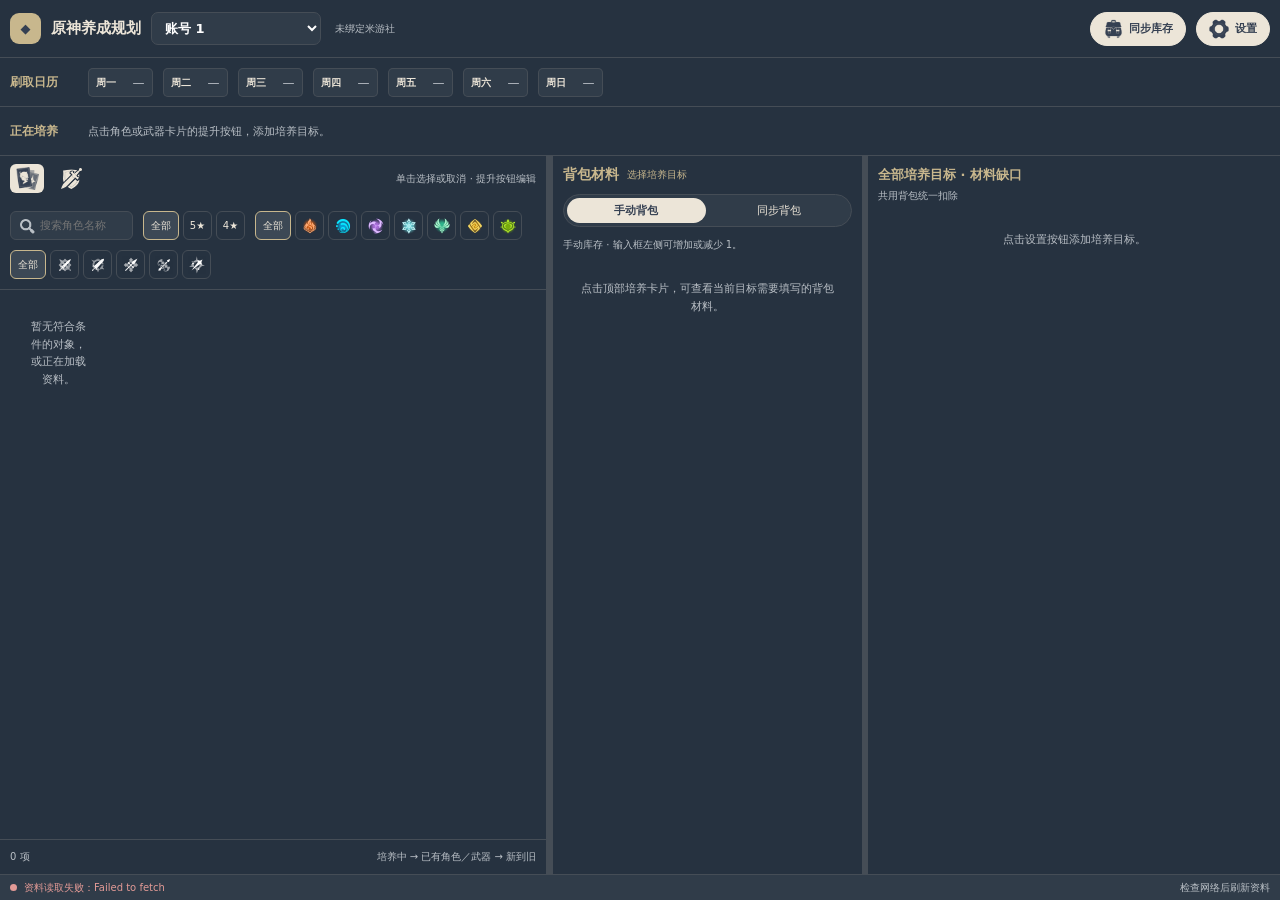
==== commit 52d281ea: "Add centered blocking task indicator for desktop v0.5.10 test" ====
--- a/desktop/GenshinPlanner/wwwroot/index.html
+++ b/desktop/GenshinPlanner/wwwroot/index.html
@@ -111,6 +111,12 @@
     <div class="modal-actions"><button id="updateLater" type="button">稍后更新</button><button id="updateInstall" class="primary-btn" type="button">立即更新</button></div>
   </div>
 </div>
+<div id="waitOverlay" class="wait-overlay" hidden>
+  <div id="waitToast" class="wait-toast" role="status" aria-live="polite" aria-atomic="true" hidden>
+    <span class="wait-spinner" aria-hidden="true"><span style="--dot:0"></span><span style="--dot:1"></span><span style="--dot:2"></span><span style="--dot:3"></span><span style="--dot:4"></span><span style="--dot:5"></span><span style="--dot:6"></span><span style="--dot:7"></span></span>
+    <span id="waitMessage"></span>
+  </div>
+</div>
 <script src="vendor/qrcode-generator.js"></script>
 <script type="module" src="desktop-app.mjs"></script>
 </body>
--- a/desktop/GenshinPlanner/wwwroot/desktop.css
+++ b/desktop/GenshinPlanner/wwwroot/desktop.css
@@ -36,7 +36,7 @@
 .editor{min-width:0;min-height:0;display:flex;flex-direction:column;padding:0}.chooser-panel{background:var(--panel);display:flex;flex-direction:column;min-height:0;overflow:hidden;flex:1}
 .tabs{display:flex;align-items:center;gap:var(--layout-gap);height:45px;flex:none;padding:0 var(--layout-gap)}.tab{border:0;background:transparent;color:var(--text);width:34px;height:29px;border-radius:6px;padding:0;display:grid;place-items:center;flex:none}.tab.active{color:var(--ink);background:var(--cream)}.tab-icon{width:23px;height:23px;background:currentColor;mask:var(--tab-icon) center/contain no-repeat}.character-tab-icon{--tab-icon:url("icons/character-tab.png")}.weapon-tab-icon{--tab-icon:url("icons/weapon-tab.png")}.roster-help{margin-left:auto;font-size:10px;color:var(--muted)}
 .filter-area{--filter-height:29px;padding:var(--layout-gap);border-bottom:1px solid var(--line);display:flex;flex-direction:row;align-items:center;align-content:flex-start;flex-wrap:wrap;gap:var(--layout-gap)}.filter-top,.filter-row{display:flex;align-items:center;flex-wrap:wrap;gap:4px}.filter-top{gap:var(--layout-gap)}.filter-row[hidden]{display:none}.searchbox{display:flex;align-items:center;gap:5px;height:var(--filter-height);background:var(--surface);border:1px solid var(--line);border-radius:6px;padding:0 8px}.search-icon{width:16px;height:16px;flex:none;background:currentColor;color:var(--muted);mask:url("icons/search.png") center/contain no-repeat}.searchbox input{color:var(--text);width:calc(6em + 18px);max-width:100%;min-width:0;border:0;background:transparent;outline:none;font-size:11px;padding:0}.filter-chip{height:var(--filter-height);border:1px solid var(--line);border-radius:6px;background:var(--panel);color:var(--text);font-size:10px;padding:0 7px;display:inline-flex;align-items:center;justify-content:center;gap:4px;white-space:nowrap}.filter-chip.active{background:var(--surface-hover);border-color:var(--gold);color:var(--text)}.filter-chip.star-chip,.filter-chip.icon-only{width:var(--filter-height);padding:0;flex:none}.filter-icon{width:17px;height:17px;display:grid;place-items:center;flex:none}.filter-icon svg,.filter-icon img{width:16px;height:16px;object-fit:contain} .filter-icon.weapon-type{width:21px;height:21px}.filter-icon.weapon-type img,.filter-icon.weapon-type svg{width:18px;height:18px}
-.roster-scroll{overflow:auto;min-height:0;flex:1;padding:var(--layout-gap)}.roster-grid{display:grid;grid-template-columns:repeat(auto-fill,minmax(82px,1fr));gap:var(--layout-gap);align-content:start}.avatar-card{background:var(--cream);border:0;border-radius:5px;display:flex;flex-direction:column;align-items:stretch;gap:0;position:relative;isolation:isolate;cursor:pointer;min-width:0;overflow:hidden;text-align:center;padding:0}.avatar-card.selected::after{content:"";position:absolute;inset:0;border:2px solid #fff;border-radius:inherit;pointer-events:none;z-index:30}.avatar-portrait{--badge-inset:2px;width:100%;aspect-ratio:1/1;position:relative;border-radius:4px 4px 17px 0;display:grid;place-items:center;background:#8a90a6 center/cover no-repeat;font-size:20px;color:white;font-weight:700}.avatar-card[data-rarity="1"] .avatar-portrait{background-image:url("icons/rarity/rarity-1.png")}.avatar-card[data-rarity="2"] .avatar-portrait{background-image:url("icons/rarity/rarity-2.png")}.avatar-card[data-rarity="3"] .avatar-portrait{background-image:url("icons/rarity/rarity-3.png")}.avatar-card[data-rarity="4"] .avatar-portrait{background-image:url("icons/rarity/rarity-4.webp")}.avatar-card[data-rarity="5"] .avatar-portrait{background-image:url("icons/rarity/rarity-5.webp")}.avatar-portrait>img{position:absolute;inset:0;width:100%;height:100%;object-fit:contain;border-radius:inherit;z-index:1}.avatar-portrait>.thumb-fallback{z-index:1}.card-badge{--badge-size:23px;z-index:4;position:absolute;width:var(--badge-size);height:var(--badge-size);display:grid;place-items:center;background:transparent;border:0;padding:0;pointer-events:none}.card-badge.element{top:var(--badge-inset);left:var(--badge-inset)}.card-badge.training{bottom:var(--badge-inset);left:var(--badge-inset)}.card-badge img,.card-badge svg{position:static;width:100%;height:100%;object-fit:contain}.card-badge.element img{width:17px;height:17px}.avatar-status{position:absolute;bottom:2px;left:2px;z-index:5;width:23px;height:23px;display:grid;place-items:center;border-radius:5px;background:#469875;color:#fff;font-size:15px}.card-settings{position:absolute;top:2px;right:2px;z-index:11;width:23px;height:23px;border:0;border-radius:4px;background:transparent;color:#fff;display:grid;place-items:center;padding:0;cursor:pointer;line-height:0}.card-settings svg,.card-settings img{width:18px;height:18px;display:block;object-fit:contain}.goal-settings img{width:16px;height:16px;object-fit:contain}.card-settings:hover{background:#26324088}.card-settings:focus-visible{outline:1px solid white}.avatar-instance,.avatar-preview{position:absolute;width:18px;height:18px;display:grid;place-items:center;background:#28374d80;color:#fff;font-size:11px;line-height:1;padding:0;border-radius:3px;font-weight:700;font-variant-numeric:tabular-nums;white-space:nowrap;pointer-events:none}.avatar-instance{top:var(--badge-inset);left:var(--badge-inset);z-index:5}.avatar-instance[data-digits="3"]{font-size:9px}.avatar-name{font-size:11px;line-height:16px;font-weight:680;white-space:nowrap;overflow:hidden;text-overflow:ellipsis;width:100%;padding:4px 5px;color:var(--ink);background:var(--cream);min-height:25px}.avatar-preview{bottom:var(--badge-inset);right:var(--badge-inset);z-index:12;font-size:15px;padding-top:4px}.roster-foot{display:flex;justify-content:space-between;color:var(--muted);font-size:10px;border-top:1px solid var(--line);padding:var(--layout-gap)}
+.roster-scroll{overflow:auto;min-height:0;flex:1;padding:var(--layout-gap)}.roster-grid{display:grid;grid-template-columns:repeat(auto-fill,minmax(82px,1fr));gap:var(--layout-gap);align-content:start}.avatar-card{background:var(--cream);border:0;border-radius:5px;display:flex;flex-direction:column;align-items:stretch;gap:0;position:relative;isolation:isolate;cursor:pointer;min-width:0;overflow:hidden;text-align:center;padding:0}.avatar-card.selected::after{content:"";position:absolute;inset:0;border:2px solid #fff;border-radius:inherit;pointer-events:none;z-index:30}.avatar-portrait{--badge-inset:2px;--badge-size:23px;width:100%;aspect-ratio:1/1;position:relative;border-radius:4px 4px 17px 0;display:grid;place-items:center;background:#8a90a6 center/cover no-repeat;font-size:20px;color:white;font-weight:700}.avatar-card[data-rarity="1"] .avatar-portrait{background-image:url("icons/rarity/rarity-1.png")}.avatar-card[data-rarity="2"] .avatar-portrait{background-image:url("icons/rarity/rarity-2.png")}.avatar-card[data-rarity="3"] .avatar-portrait{background-image:url("icons/rarity/rarity-3.png")}.avatar-card[data-rarity="4"] .avatar-portrait{background-image:url("icons/rarity/rarity-4.webp")}.avatar-card[data-rarity="5"] .avatar-portrait{background-image:url("icons/rarity/rarity-5.webp")}.avatar-portrait>img{position:absolute;inset:0;width:100%;height:100%;object-fit:contain;border-radius:inherit;z-index:1}.avatar-portrait>.thumb-fallback{z-index:1}.card-badge{z-index:4;position:absolute;width:var(--badge-size);height:var(--badge-size);display:grid;place-items:center;background:transparent;border:0;padding:0;pointer-events:none}.card-badge.element{top:var(--badge-inset);left:var(--badge-inset)}.card-badge.training{bottom:var(--badge-inset);left:var(--badge-inset)}.card-badge img,.card-badge svg{position:static;width:100%;height:100%;object-fit:contain}.card-badge.element img{width:17px;height:17px}.avatar-status{position:absolute;bottom:var(--badge-inset);left:var(--badge-inset);z-index:5;width:var(--badge-size);height:var(--badge-size);display:grid;place-items:center;border-radius:5px;background:#469875;color:#fff;font-size:15px}.card-settings{position:absolute;top:var(--badge-inset);right:var(--badge-inset);z-index:11;width:var(--badge-size);height:var(--badge-size);border:0;border-radius:4px;background:transparent;color:#fff;display:grid;place-items:center;padding:0;cursor:pointer;line-height:0}.card-settings svg,.card-settings img{width:18px;height:18px;display:block;object-fit:contain}.goal-settings img{width:16px;height:16px;object-fit:contain}.card-settings:hover{background:#26324088}.card-settings:focus-visible{outline:1px solid white}.avatar-instance{--instance-size:18px;--instance-inset:calc(var(--badge-inset) + (var(--badge-size) - var(--instance-size)) / 2);position:absolute;top:var(--instance-inset);left:var(--instance-inset);z-index:5;width:var(--instance-size);height:var(--instance-size);display:grid;place-items:center;background:#28374d80;color:#fff;font-size:11px;line-height:1;padding:0;border-radius:3px;font-weight:700;font-variant-numeric:tabular-nums;white-space:nowrap;pointer-events:none}.avatar-instance[data-digits="3"]{font-size:9px}.avatar-name{--preview-width:.65em;font-size:11px;line-height:16px;font-weight:680;white-space:nowrap;width:100%;padding:4px 5px;color:var(--ink);background:var(--cream);min-height:25px;display:grid;grid-template-columns:minmax(0,1fr);justify-items:center}.avatar-name.is-preview{padding-inline:calc(5px + var(--preview-width))}.avatar-name-label{position:relative;width:max-content;max-width:100%;min-width:0}.avatar-name-text{display:block;overflow:hidden;text-overflow:ellipsis}.avatar-name-star{position:absolute;left:100%;top:0;width:var(--preview-width);text-align:left;line-height:inherit}.roster-foot{display:flex;justify-content:space-between;color:var(--muted);font-size:10px;border-top:1px solid var(--line);padding:var(--layout-gap)}
 .inventory-rail{background:var(--panel);border-left:1px solid var(--line);padding:var(--layout-gap) var(--layout-gap) 0;display:flex;flex-direction:column;min-height:0;min-width:0}.inventory-heading{display:flex;align-items:center;gap:8px}.inventory-heading strong{font-size:14px;white-space:nowrap}.inventory-heading span{font-size:10px;overflow:hidden;text-overflow:ellipsis;white-space:nowrap;color:var(--gold)}.inventory-note{font-size:10px;line-height:1.5;color:var(--muted);margin:var(--layout-gap) 0}.inventory-scroll{overflow:auto;flex:1;min-height:0;padding-bottom:var(--layout-gap)}.material-group{border:1px solid var(--line);border-radius:8px;margin-bottom:var(--layout-gap);overflow:hidden}.material-group>header{font-size:11px;font-weight:740;padding:9px;background:var(--surface);border-bottom:1px solid var(--line)}.material-rows{padding:3px 7px}.material-row{display:grid;grid-template-columns:30px minmax(0,1fr) 94px;align-items:center;gap:5px;min-height:44px;border-bottom:1px solid var(--line);padding:4px 0}.material-row:last-child{border:0}.material-img{width:30px;height:30px;display:grid;place-items:center;border-radius:5px;background:var(--surface);flex:none;overflow:hidden}.material-img img{width:100%;height:100%;object-fit:cover}.material-item-copy{min-width:0}.material-name{font-size:10px;overflow:hidden;white-space:nowrap;text-overflow:ellipsis}.material-share{font-size:9px;color:var(--gold);margin-top:4px}.material-number{display:flex;width:94px;height:29px;border:1px solid var(--line);border-radius:6px;overflow:hidden}.material-arrows{display:flex;flex-direction:column;flex:none;width:22px;border-right:1px solid var(--line)}.material-arrows button{height:14px;border:0;background:var(--surface);padding:0;font-size:8px;color:var(--text)}.material-arrows button:first-child{border-bottom:1px solid var(--line)}.material-number input{background:var(--surface);width:100%;min-width:0;border:0;text-align:right;padding:0 5px;color:var(--text)}.empty-hint{padding:18px;text-align:center;font-size:11px;color:var(--muted);line-height:1.6}
 .deficit-rail{background:var(--panel);padding:var(--layout-gap) var(--layout-gap) 0;min-height:0;min-width:0;display:flex;flex-direction:column}.deficit-heading{display:flex;flex-direction:column;gap:5px;padding:0 0 var(--layout-gap)}.deficit-heading strong{font-size:13px}.deficit-heading span{font-size:10px;color:var(--muted)}.deficit-content{overflow-y:auto;min-height:0;flex:1;padding-bottom:var(--layout-gap)}.deficit-group{border:1px solid var(--line);background:var(--panel);border-radius:9px;margin-bottom:var(--layout-gap);overflow:hidden}.deficit-group h3{margin:0;padding:9px 10px;font-size:11px;background:var(--surface);color:var(--gold)}.deficit-item{border-bottom:1px solid var(--line)}.deficit-item:last-child{border:0}.deficit-item summary{list-style:none;cursor:pointer}.deficit-item summary::-webkit-details-marker{display:none}.deficit-row{display:flex;align-items:center;gap:7px;padding:7px 9px}.deficit-img{width:30px;height:30px}.deficit-name{min-width:0;flex:1;overflow:hidden;text-overflow:ellipsis;white-space:nowrap;font-size:10px}.deficit-value{display:flex;flex-direction:column;align-items:flex-end;gap:2px;white-space:nowrap}.deficit-value strong{font-size:11px;color:#e4bb80}.deficit-value small{font-size:9px;color:var(--muted)}.deficit-breakdown{padding:9px 10px;background:var(--surface);border-top:1px solid var(--line)}.deficit-source-heading{font-size:10px;font-weight:700;margin-bottom:7px;color:var(--gold)}.deficit-source-row{display:flex;justify-content:space-between;gap:7px;padding:4px 0;font-size:10px}.deficit-source-row b{white-space:nowrap;font-size:10px}.deficit-breakdown p{color:var(--muted);font-size:9px;line-height:1.5;margin:6px 0 0}.deficit-warning{padding:10px;border:1px solid #77585a;border-radius:6px;margin-bottom:var(--layout-gap);background:#493c43;font-size:10px;color:#f0b6ad}
 #modal{z-index:60}.modal-backdrop[hidden]{display:none!important}.modal-backdrop{position:fixed;z-index:40;inset:0;background:#14223d70;display:grid;place-items:center;padding:20px}.modal{width:min(410px,95vw);max-height:90vh;overflow:auto;padding:22px;background:var(--panel);box-shadow:0 22px 75px #101e3a38;border-radius:14px}.modal h2{font-size:17px;margin:0 0 12px}.modal p{font-size:11px;color:var(--muted);white-space:pre-wrap;line-height:1.6}.modal input[type="text"]{background:var(--surface);color:var(--text);height:36px;border:1px solid var(--line);border-radius:7px;width:100%;padding:8px}.modal-actions{display:flex;flex-wrap:wrap;gap:7px;margin-top:17px;justify-content:flex-end}.modal-spacer{flex:1}.modal-actions button{border:1px solid var(--cream);background:var(--cream);color:var(--ink);border-radius:30px;padding:8px 14px;white-space:nowrap}.modal-actions .primary-btn{background:var(--cream);color:var(--ink);border-color:var(--cream)}.modal-actions .danger-btn{color:#a4514d}.goal-modal{width:min(500px,95vw)}.goal-editor-caption{margin:4px 0 12px}.goal-level-field{display:grid;grid-template-columns:96px minmax(0,1fr) 20px minmax(0,1fr);align-items:center;column-gap:10px;min-height:38px;margin:9px 0}.goal-level-field>span{font-size:11px;color:var(--text)}.goal-level-field>.goal-level-arrow{text-align:center;font-size:14px;color:var(--muted)}.goal-field{display:grid;grid-template-columns:96px minmax(0,1fr);align-items:start;gap:10px;margin:10px 0}.goal-field>span{padding-top:10px}.goal-field span{font-size:11px;color:var(--text)}.goal-field select,.goal-level-field select{height:36px;width:100%;min-width:0;border:1px solid var(--line);border-radius:7px;background:var(--surface);padding:0 9px;font-size:11px}.goal-field[hidden]{display:none}.goal-check{display:flex;align-items:center;gap:8px;font-size:11px;margin:12px 0}.goal-check input{accent-color:var(--gold)}
@@ -94,3 +94,12 @@
 .update-progress progress::-webkit-progress-value{background:var(--cream);border-radius:6px}
 .update-progress progress:indeterminate{appearance:none;background:linear-gradient(90deg,var(--surface) 20%,var(--cream) 50%,var(--surface) 80%);background-size:250% 100%;animation:progress-slide 1.2s linear infinite}
 @keyframes progress-slide{from{background-position:100% 0}to{background-position:0 0}}
+
+.wait-overlay{position:fixed;inset:0;z-index:1000;display:grid;place-items:center;background:transparent;cursor:wait;touch-action:none;overscroll-behavior:contain}
+.wait-overlay[hidden],.wait-toast[hidden]{display:none!important}
+.wait-toast{display:flex;align-items:center;justify-content:center;gap:12px;max-width:calc(100vw - 48px);min-height:44px;padding:9px 19px;border:1px solid #ffffff29;border-radius:7px;background:#202a37f2;color:var(--text);box-shadow:0 4px 16px #0003;font-size:13px;line-height:1.5;text-align:left;animation:wait-enter .14s ease-out}
+.wait-spinner{position:relative;display:block;flex:0 0 32px;width:32px;height:32px;animation:wait-rotate 1.15s linear infinite}
+.wait-spinner span{position:absolute;left:9px;top:9px;width:14px;height:14px;background:url("icons/loading-dot.png") center/contain no-repeat;transform:rotate(calc(var(--dot)*45deg)) translateY(-10px);opacity:calc((var(--dot) + 1)/8)}
+@keyframes wait-rotate{to{transform:rotate(360deg)}}
+@keyframes wait-enter{from{opacity:0}to{opacity:1}}
+@media(prefers-reduced-motion:reduce){.wait-spinner,.wait-toast{animation:none}}
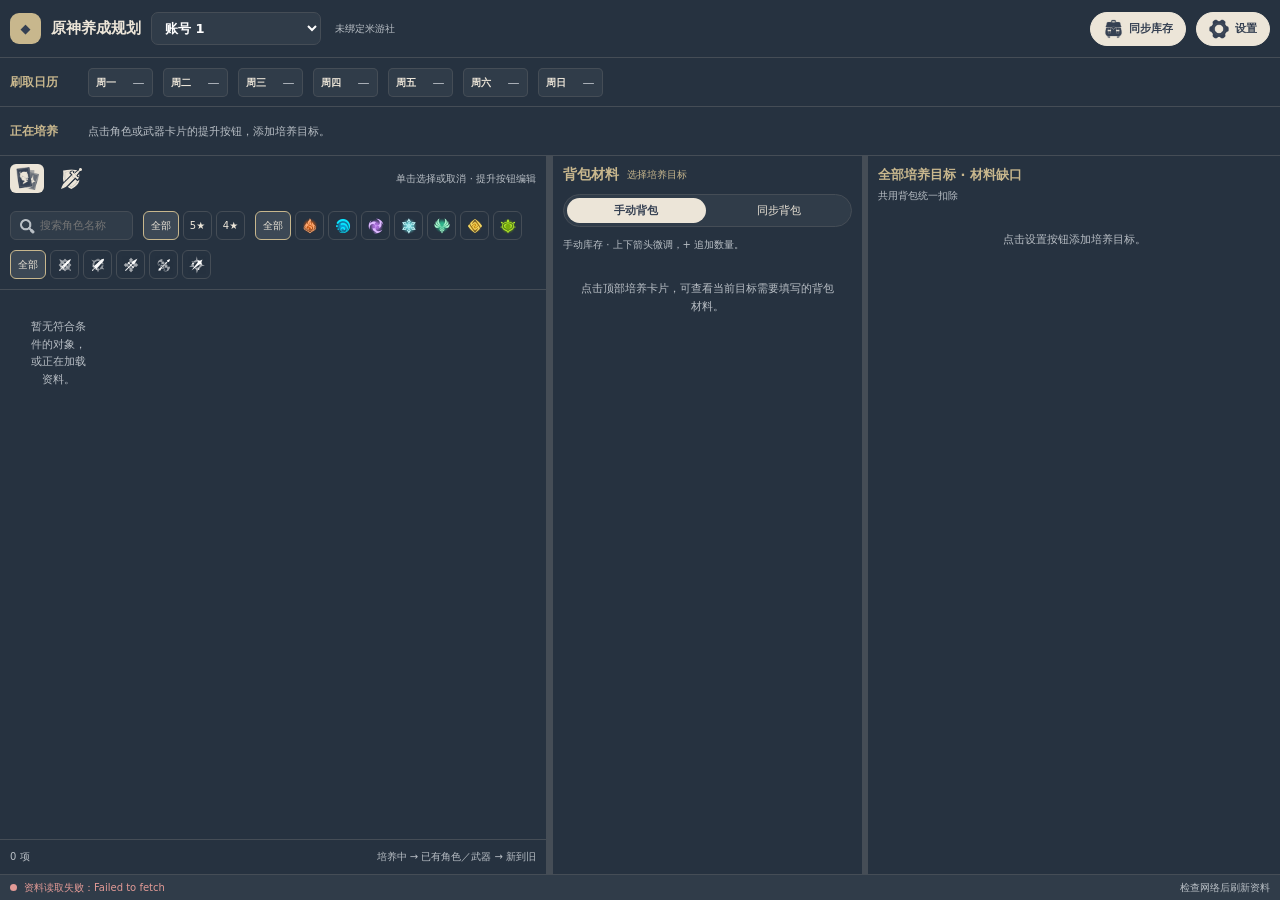
==== commit 42b278e7: "Add manual inventory quantity popover for desktop v0.6.0.1 test" ====
--- a/desktop/GenshinPlanner/wwwroot/index.html
+++ b/desktop/GenshinPlanner/wwwroot/index.html
@@ -73,6 +73,14 @@
       <div class="deficit-content" id="resultContent" aria-live="polite"></div>
     </aside>
   </div>
+  <form id="materialAddPopover" class="material-add-popover" aria-labelledby="materialAddTitle" hidden>
+    <div class="material-add-title" id="materialAddTitle"></div>
+    <div class="material-add-entry">
+      <input id="materialAddInput" type="text" inputmode="numeric" autocomplete="off" maxlength="16" placeholder="增加数量" aria-label="追加材料数量">
+      <button id="materialAddConfirm" type="submit" title="确认追加 (Enter)" aria-label="确认追加" disabled><svg viewBox="0 0 24 24" fill="none" stroke="currentColor" stroke-width="2" stroke-linecap="round" stroke-linejoin="round" aria-hidden="true"><path d="m5 12 4 4L19 6"/></svg></button>
+    </div>
+    <div class="material-add-preview" aria-live="polite"><span id="materialAddCurrent"></span><span aria-hidden="true">→</span><strong id="materialAddResult"></strong></div>
+  </form>
   <footer class="status-bar" aria-label="程序状态"><span class="status-indicator" id="statusIndicator" aria-hidden="true"></span><span class="data-status" id="dataStatus" role="status" aria-live="polite">正在读取本地数据…</span><span class="status-secondary" id="statusNotice" role="status" aria-live="polite"></span></footer>
 </div>
 <div class="modal-backdrop" id="modal" hidden>
--- a/desktop/GenshinPlanner/wwwroot/desktop.css
+++ b/desktop/GenshinPlanner/wwwroot/desktop.css
@@ -103,3 +103,23 @@
 @keyframes wait-rotate{to{transform:rotate(360deg)}}
 @keyframes wait-enter{from{opacity:0}to{opacity:1}}
 @media(prefers-reduced-motion:reduce){.wait-spinner,.wait-toast{animation:none}}
+
+.material-row.manual-material-row{grid-template-columns:30px minmax(0,1fr) 116px}
+.manual-material-row .material-number{width:116px}
+.material-add-button{display:grid;place-items:center;flex:0 0 22px;width:22px;height:100%;padding:0;border:0;border-right:1px solid var(--line);background:var(--surface);color:var(--text)}
+.material-add-button svg{width:12px;height:12px}
+.material-add-button:hover,.material-add-button:focus-visible{background:var(--surface-hover)}
+.material-add-button[aria-expanded="true"]{background:var(--cream);color:var(--ink)}
+.material-add-button:focus-visible{outline:1px solid var(--gold);outline-offset:-2px}
+.material-add-popover{position:fixed;z-index:90;width:232px;max-width:calc(100vw - 16px);margin:0;padding:10px;display:grid;gap:8px;background:var(--panel);border:1px solid var(--line);border-radius:7px;box-shadow:0 8px 24px #10182470}
+.material-add-popover[hidden]{display:none!important}
+.material-add-title{font-size:11px;font-weight:600;overflow-wrap:anywhere}
+.material-add-entry{display:flex;gap:6px;align-items:center}
+.material-add-entry input{flex:1;min-width:0;height:29px;padding:0 7px;border:1px solid var(--line);border-radius:5px;color:var(--text);background:var(--surface);font-size:12px}
+.material-add-entry input:focus{outline:1px solid var(--gold);outline-offset:-1px}
+.material-add-entry button{display:grid;place-items:center;flex:0 0 29px;height:29px;padding:0;border:0;border-radius:5px;color:var(--ink);background:var(--cream)}
+.material-add-entry button svg{width:15px;height:15px}
+.material-add-entry button:hover:not(:disabled){background:#fff}
+.material-add-preview{display:grid;grid-template-columns:minmax(0,1fr) auto minmax(0,1fr);align-items:center;gap:6px;font-size:10px;color:var(--muted);font-variant-numeric:tabular-nums}
+.material-add-preview span:first-child,.material-add-preview strong{overflow-wrap:anywhere}
+.material-add-preview strong{font-size:11px;text-align:right;color:var(--gold)}
